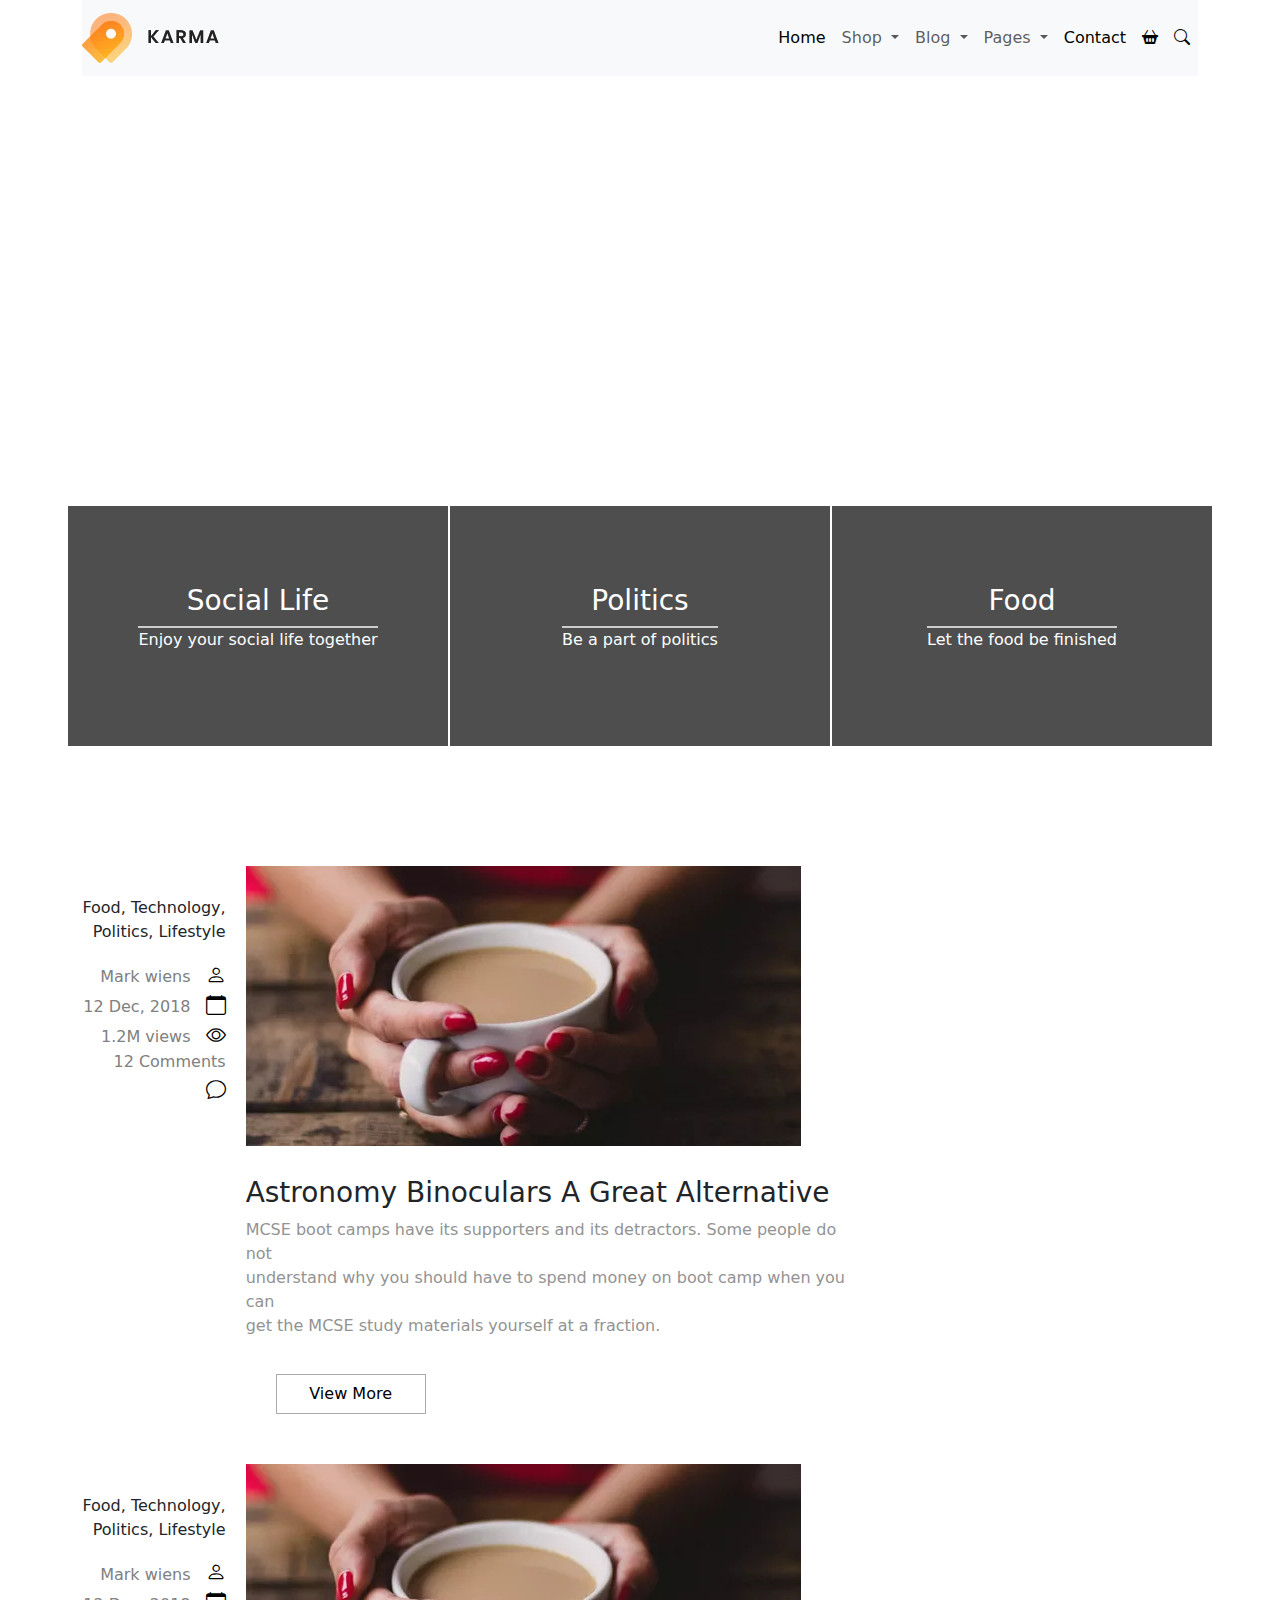
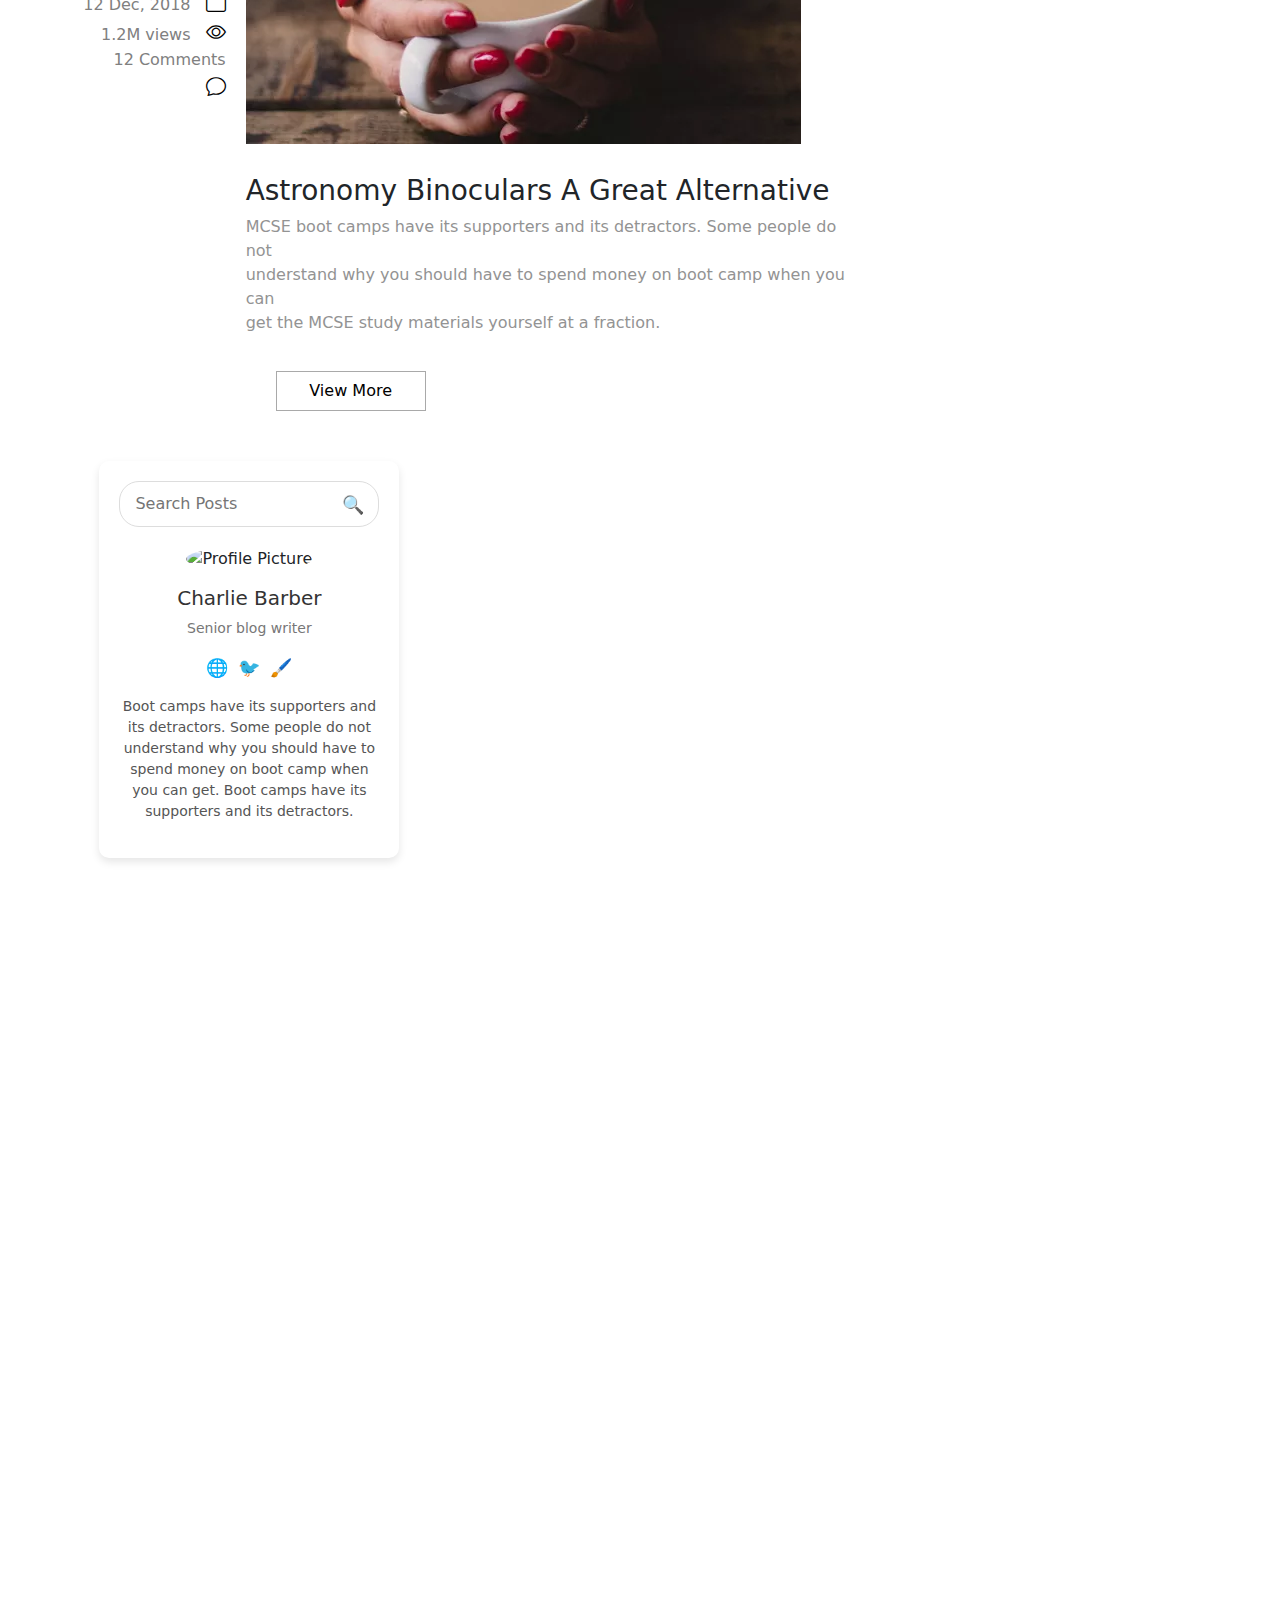
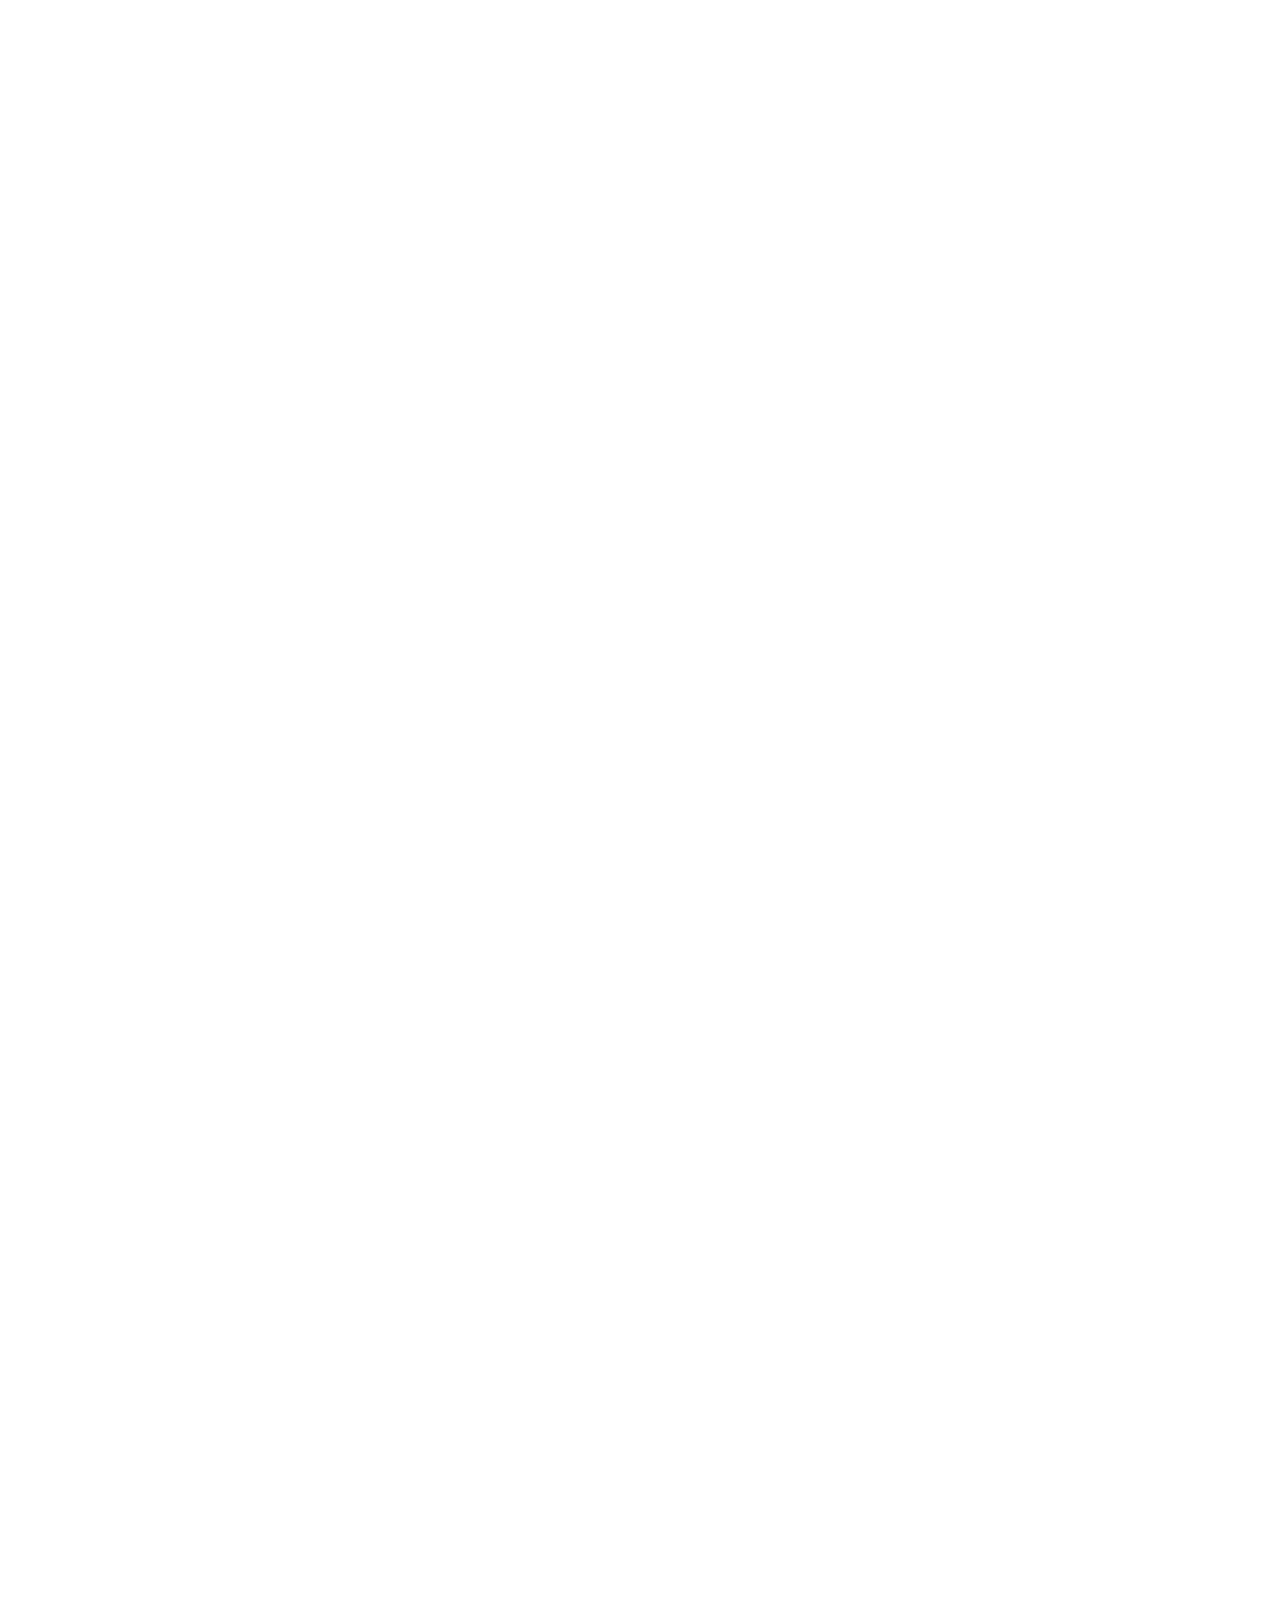
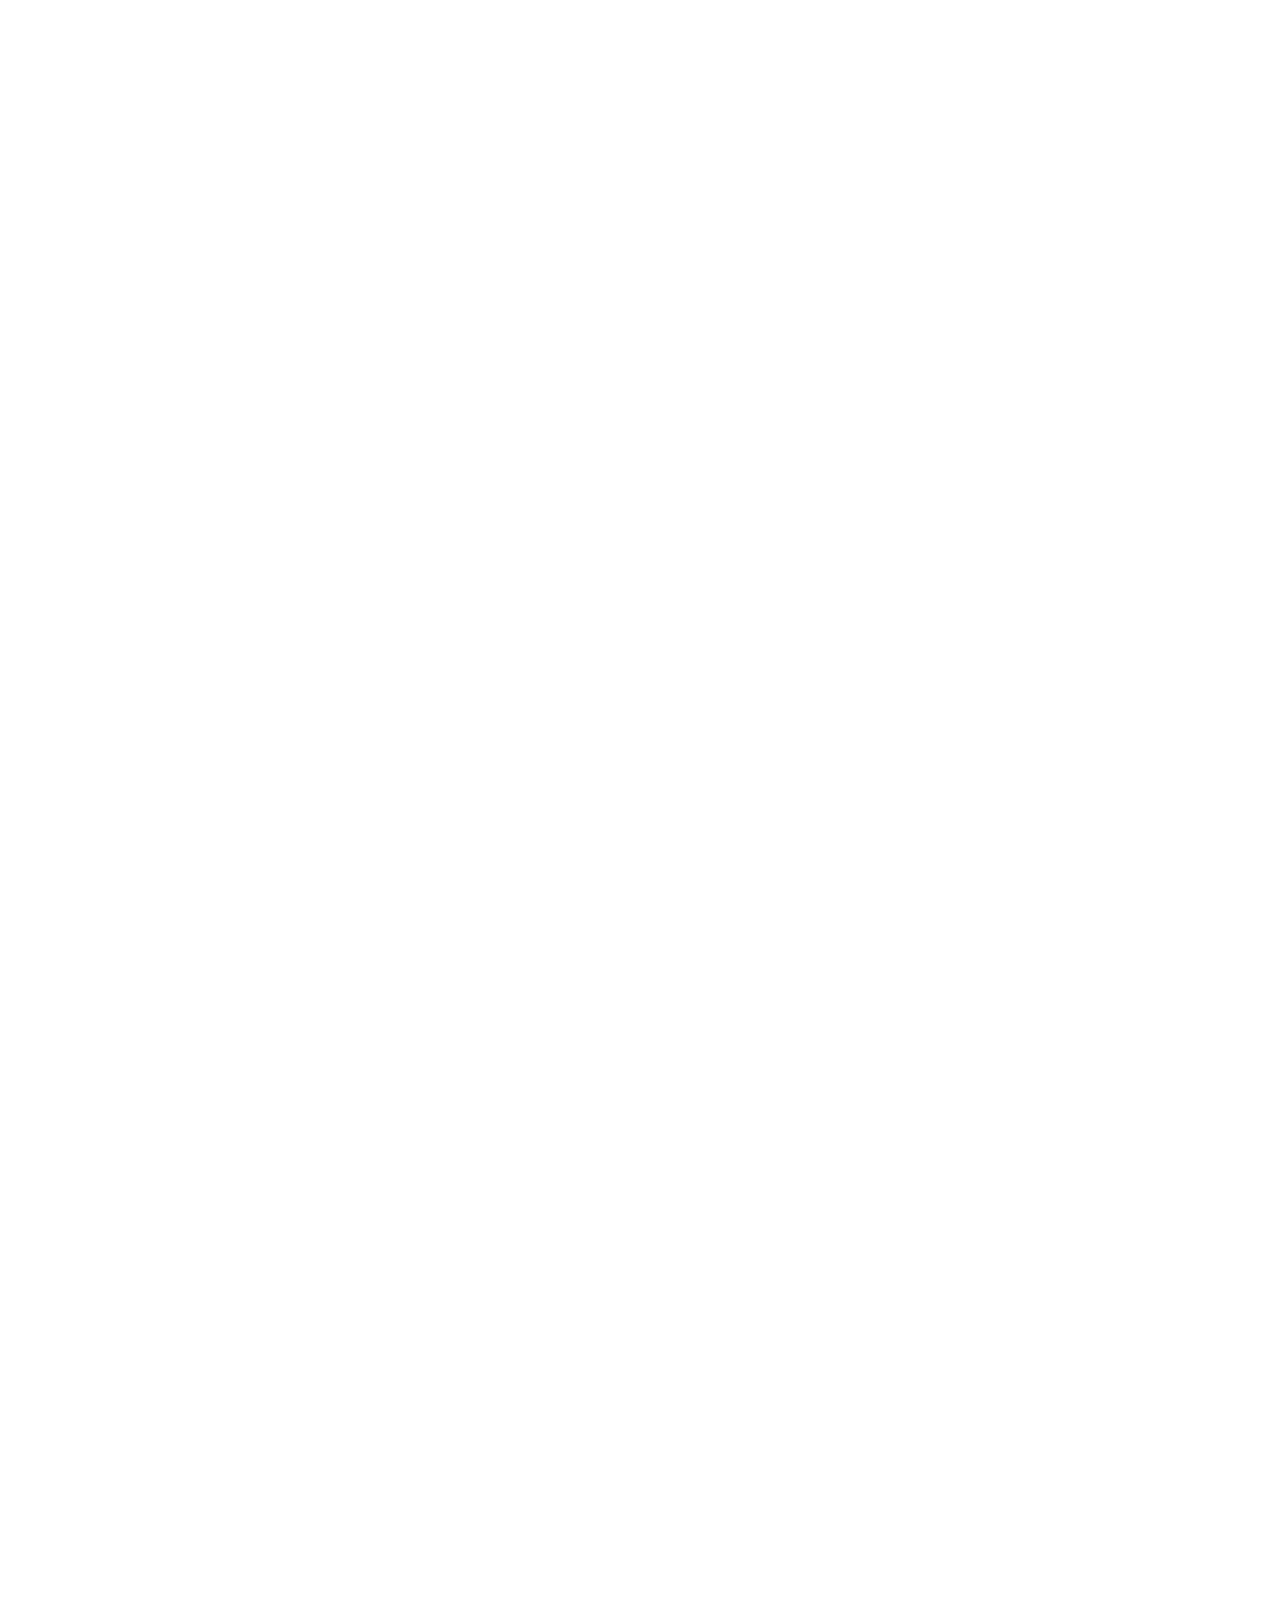
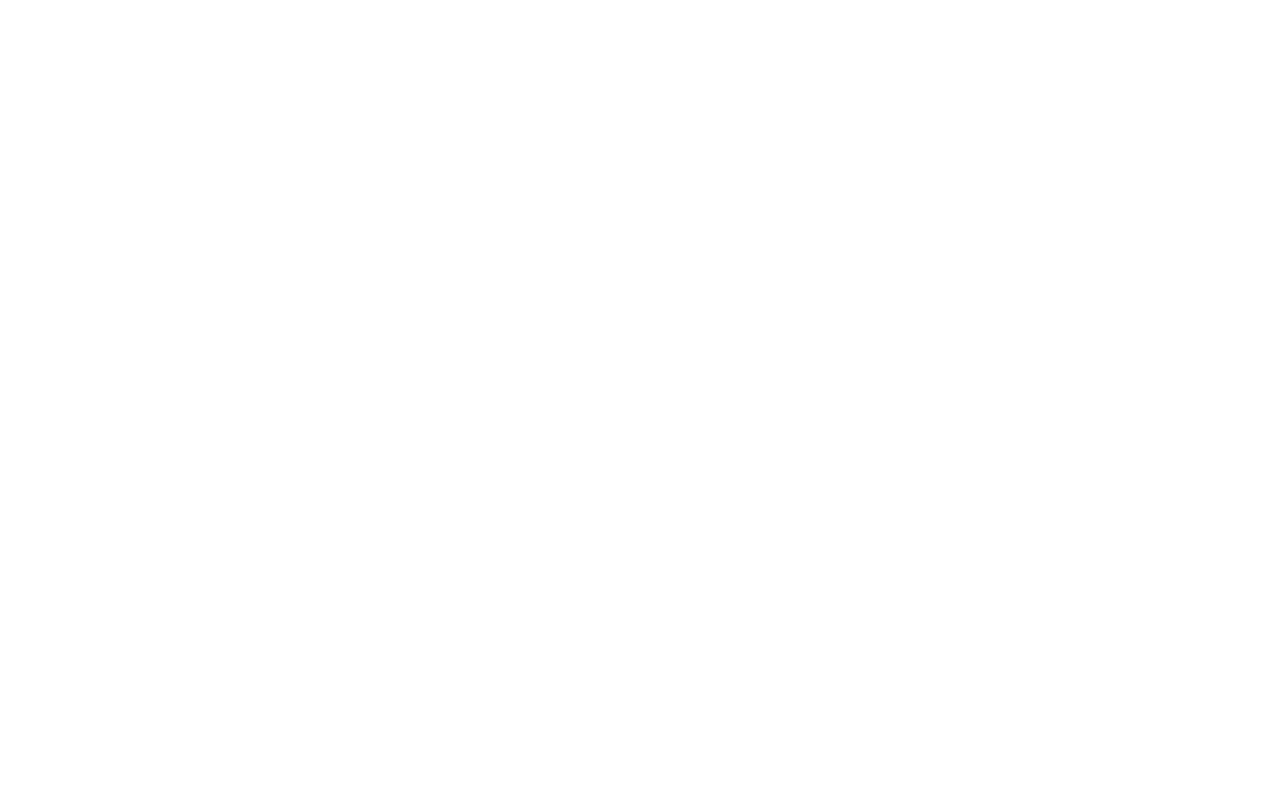
==== blog.html @ ff49e110 "BlogP1" ====
<!DOCTYPE html>
<html lang="en">
  <head>
    <meta charset="UTF-8" />
    <meta name="viewport" content="width=device-width, initial-scale=1.0" />
    <title>Document</title>
    <link rel="stylesheet" href="./assets/css/main.css" />
    <link
      href="https://cdn.jsdelivr.net/npm/bootstrap@5.3.3/dist/css/bootstrap.min.css"
      rel="stylesheet"
      integrity="sha384-QWTKZyjpPEjISv5WaRU9OFeRpok6YctnYmDr5pNlyT2bRjXh0JMhjY6hW+ALEwIH"
      crossorigin="anonymous"
    />
    <link
      rel="stylesheet"
      href="https://cdn.jsdelivr.net/npm/bootstrap-icons@1.11.3/font/bootstrap-icons.min.css"
    />
    <link rel="stylesheet" href="./assets/css/main.css" />
  </head>
  <body>
    <header>
      <div class="container">
        <div class="header">
          <nav class="navbar navbar-expand-lg bg-body-tertiary">
            <a class="navbar-brand" href="#"
              ><img src="./assets/images/logo.png.webp" alt=""
            /></a>
            <button
              class="navbar-toggler"
              type="button"
              data-bs-toggle="collapse"
              data-bs-target="#navbarNav"
              aria-controls="navbarNav"
              aria-expanded="false"
              aria-label="Toggle navigation"
            >
              <span class="navbar-toggler-icon"></span>
            </button>
            <div
              class="collapse navbar-collapse d-flex justify-content-end"
              id="navbarNav"
            >
              <div class="collapse navbar-collapse" id="navbarNavDropdown">
                <ul class="navbar-nav ms-auto">
                  <li class="nav-item">
                    <a
                      class="nav-link active"
                      aria-current="page"
                      href="./index.html"
                      >Home</a
                    >
                  </li>
                  <li class="nav-item dropdown">
                    <a
                      class="nav-link dropdown-toggle"
                      href="#"
                      role="button"
                      data-bs-toggle="dropdown"
                      aria-expanded="false"
                    >
                      Shop
                    </a>
                    <ul class="dropdown-menu">
                      <li>
                        <a class="dropdown-item" href="./shopcategory.html"
                          >Shop Category</a
                        >
                      </li>
                      <li>
                        <a class="dropdown-item" href="./productdetails.html"
                          >Product Details</a
                        >
                      </li>
                      <li>
                        <a class="dropdown-item" href="#">Product Checkout</a>
                      </li>
                      <li>
                        <a class="dropdown-item" href="#">Shopping Cart</a>
                      </li>
                      <li>
                        <a class="dropdown-item" href="#">Confirmation</a>
                      </li>
                    </ul>
                  </li>
                  <li class="nav-item dropdown">
                    <a
                      class="nav-link dropdown-toggle"
                      href="#"
                      role="button"
                      data-bs-toggle="dropdown"
                      aria-expanded="false"
                    >
                      Blog
                    </a>
                    <ul class="dropdown-menu">
                      <li>
                        <a class="dropdown-item" href="./blog.html">Blog</a>
                      </li>
                      <li>
                        <a class="dropdown-item" href="#">Blog Details</a>
                      </li>
                    </ul>
                  </li>
                  <li class="nav-item dropdown">
                    <a
                      class="nav-link dropdown-toggle"
                      href="#"
                      role="button"
                      data-bs-toggle="dropdown"
                      aria-expanded="false"
                    >
                      Pages
                    </a>
                    <ul class="dropdown-menu">
                      <li><a class="dropdown-item" href="#">Login</a></li>
                      <li><a class="dropdown-item" href="#">Tracking</a></li>
                      <li><a class="dropdown-item" href="#">Elements</a></li>
                    </ul>
                  </li>
                  <li class="nav-item">
                    <a class="nav-link active" aria-current="page" href="#"
                      >Contact</a
                    >
                  </li>
                  <li class="nav-item">
                    <a class="nav-link active" aria-current="page" href="#"
                      ><i class="bi bi-basket2-fill"></i
                    ></a>
                  </li>
                  <li class="nav-item">
                    <a class="nav-link active" aria-current="page" href="#"
                      ><i class="bi bi-search"></i
                    ></a>
                  </li>
                </ul>
              </div>
            </div>
          </nav>
        </div>

        <section>
          <div class="shop-cat-header">
            <div class="shop-cat-content">
              <h1>Shop Category page</h1>
              <p>
                Home <i class="bi bi-arrow-right"></i> Shop
                <i class="bi bi-arrow-right"></i> Fashion Category
              </p>
            </div>
          </div>
        </section>
      </div>
    </header>

    <section>
      <div class="container">
        <div class="blog">
          <div class="main-div">
            <div class="inner-div">
              <div class="inner-div-text">
                <h3>Social Life</h3>
                <div class="seperater"></div>
                <p>Enjoy your social life together</p>
              </div>
            </div>
          </div>

          <div class="main-div">
            <div class="inner-div">
              <div class="inner-div-text">
                <h3>Politics</h3>
                <div class="seperater"></div>
                <p>Be a part of politics</p>
              </div>
            </div>
          </div>

          <div class="main-div">
            <div class="inner-div">
              <div class="inner-div-text">
                <h3>Food</h3>
                <div class="seperater"></div>
                <p>Let the food be finished</p>
              </div>
            </div>
          </div>
        </div>
      </div>
    </section>

    <section>
      <div class="container">
        <div class="blogs-container">
          <div class="blog-left-side">
            <div class="views">
              <p>Food, Technology,<br />Politics, Lifestyle</p>
              <div class="views-text">
                <span>Mark wiens</span>
                <a href=""><i class="bi bi-person"></i></a>
              </div>
              <div class="views-text">
                <span>12 Dec, 2018</span>
                <a href=""><i class="bi bi-calendar"></i></a>
              </div>
              <div class="views-text">
                <span>1.2M views</span>
                <a href=""><i class="bi bi-eye"></i></a>
              </div>
              <div class="views-text">
                <span>12 Comments</span>
                <a href=""><i class="bi bi-chat"></i></a>
              </div>
            </div>
            <div class="blog-photo-side">
              <div class="blog-photo">
                <img src="./assets/images/m-blog-1.jpg.webp" alt="" />
              </div>
              <div class="blog-photo-text">
                <h3>Astronomy Binoculars A Great Alternative</h3>
                <p>
                  MCSE boot camps have its supporters and its detractors. Some
                  people do not <br />understand why you should have to spend
                  money on boot camp when you can <br />get the MCSE study
                  materials yourself at a fraction.
                </p>
                <button class="blog-button">View More</button>
              </div>
            </div>
          </div>
          <div class="blog-left-side">
            <div class="views">
              <p>Food, Technology,<br />Politics, Lifestyle</p>
              <div class="views-text">
                <span>Mark wiens</span>
                <a href=""><i class="bi bi-person"></i></a>
              </div>
              <div class="views-text">
                <span>12 Dec, 2018</span>
                <a href=""><i class="bi bi-calendar"></i></a>
              </div>
              <div class="views-text">
                <span>1.2M views</span>
                <a href=""><i class="bi bi-eye"></i></a>
              </div>
              <div class="views-text">
                <span>12 Comments</span>
                <a href=""><i class="bi bi-chat"></i></a>
              </div>
            </div>
            <div class="blog-photo-side">
              <div class="blog-photo">
                <img src="./assets/images/m-blog-1.jpg.webp" alt="" />
              </div>
              <div class="blog-photo-text">
                <h3>Astronomy Binoculars A Great Alternative</h3>
                <p>
                  MCSE boot camps have its supporters and its detractors. Some
                  people do not <br />understand why you should have to spend
                  money on boot camp when you can <br />get the MCSE study
                  materials yourself at a fraction.
                </p>
                <button class="blog-button">View More</button>
              </div>
            </div>
          </div>
        </div>

        <div class="blog-right-side">
          <div class="profile-card">
            <div class="search-bar">
              <label>
                <input type="text" placeholder="Search Posts" />
                <span class="search-icon">🔍</span>
              </label>
            </div>
            <div class="profile-image">
              <img
                src="https://via.placeholder.com/100"
                alt="Profile Picture"
              />
            </div>
            <h2>Charlie Barber</h2>
            <p class="role">Senior blog writer</p>
            <div class="social-icons">
              <a href="#">🌐</a>
              <a href="#">🐦</a>
              <a href="#">🖌️</a>
            </div>
            <p class="description">
              Boot camps have its supporters and its detractors. Some people do
              not understand why you should have to spend money on boot camp
              when you can get. Boot camps have its supporters and its
              detractors.
            </p>
          </div>
        </div>
      </div>
    </section>
  </body>
  <script
    src="https://cdn.jsdelivr.net/npm/bootstrap@5.3.3/dist/js/bootstrap.bundle.min.js"
    integrity="sha384-YvpcrYf0tY3lHB60NNkmXc5s9fDVZLESaAA55NDzOxhy9GkcIdslK1eN7N6jIeHz"
    crossorigin="anonymous"
  ></script>
</html>
---- assets/css/main.css ----
* {
  margin: 0;
  padding: 0;
  box-sizing: border-box;
}

header {
  margin: 0 auto;
  background-image: url(https://preview.colorlib.com/theme/karma/img/banner/banner-bg.jpg);
  background-repeat: no-repeat;
}

.header {
  position: relative;
}

.footer-section {
  background-color: #232323;
  color: #fff;
  padding: 60px 0;
  height: 500px;
}

.footer-section .container {
  width: 100%;
  margin: 0 auto;
}

.footer-content {
  display: flex;
  justify-content: space-between;
  margin-bottom: 40px;
}

.footer-column {
  width: 25%;
  padding: 0 20px 0;
}

.footer-column h3 {
  font-size: 30px;
  margin-bottom: 20px;
}

.footer-column p {
  font-size: 16px;
  color: #999;
  line-height: 1.6;
}

.newsletter form {
  display: flex;
}

.newsletter input {
  padding: 10px;
  font-size: 14px;
  border: none;
  width: 600px;
}

.newsletter button {
  padding: 10px 15px;
  background: -webkit-linear-gradient(90deg, #ffba00 0%, #ff6c00 100%);
  border: none;
  color: #fff;
  cursor: pointer;
}

.instagram-feed .instagram-images {
  display: flex;
  flex-wrap: wrap;
  gap: 10px;
}

.instagram-feed img {
  width: 60px;
  height: 60px;
  border-radius: 5px;
}

.social-icons {
  display: flex;
  gap: 15px;
}

.social-icons a {
  font-size: 18px;
  color: #fff;
}

.footer-bottom {
  text-align: center;
  padding: 20px 0;
  font-size: 14px;
  color: #999;
}

.footer-bottom a {
  color: #ff6c00;
  text-decoration: none;
}

.footer-bottom i {
  color: #ff6c00;
}

.d-flex {
  display: flex;
}

.align-items-stretch {
  align-items: stretch;
}

.col-5, .col-7 {
  height: 100vh;
}

.content, .shoes {
  height: 100%;
}

.shoes {
  margin-top: 150px;
}

.content h1 {
  font-size: 60px;
  margin-top: 150px;
  margin-bottom: 50px;
}

.content p {
  margin-bottom: 30px;
}

.button {
  display: flex;
  align-items: center;
  justify-content: center;
  background: rgb(255, 255, 255);
  background: -webkit-linear-gradient(90deg, #ffba00 0%, #ff6c00 100%);
  border-radius: 30px;
  width: 40px;
  height: 40px;
  margin-right: 10px;
}

.bi-plus::before {
  font-size: 30px;
  color: rgb(255, 255, 255);
}

.caards {
  display: flex;
  box-shadow: 0 4px 8px rgb(199, 199, 199);
}

.caard {
  border-right: 1px solid rgb(214, 214, 214);
  text-align: center;
  width: 100%;
  margin: 30px;
  padding-right: 30px;
}
.caard:nth-child(4) {
  border: none;
}

.img-delivery {
  font-size: 30px;
}

.grid-container {
  margin-top: 100px;
  display: grid;
  grid-template-columns: repeat(4, 1fr);
  grid-template-rows: repeat(2, 1fr);
  gap: 20px;
  width: 1200px;
  margin: 100px auto;
}

.grid-item {
  background-color: #f4f4f4;
  border: 1px solid #ccc;
  border-radius: 8px;
  text-align: center;
}

.grid-item img {
  width: 100%;
  height: 100%;
  -o-object-fit: cover;
     object-fit: cover;
}

.grid-item:first-child {
  grid-column: span 2;
}

.grid-item:nth-child(3) {
  grid-row: span 2;
  width: 350px;
}

.grid-item:nth-child(5) {
  grid-column: span 2;
}

.products-header {
  margin: 0 auto;
  text-align: center;
  padding-bottom: 50px;
}

.products {
  margin: 0 auto;
}

.products-header h1::before {
  content: url(https://preview.colorlib.com/theme/karma/img/product/prev.png);
  margin-right: 70px;
  opacity: 0.5;
  transition: opacity 0.2s;
}

.products-header h1::after {
  content: url(https://preview.colorlib.com/theme/karma/img/product/next.png);
  margin-left: 70px;
  opacity: 0.5;
  transition: opacity 0.2s;
}

.products-header h1:hover::before {
  opacity: 1;
}

.products-header h1:hover::after {
  opacity: 1;
}

.products-cards {
  display: flex;
  flex-wrap: wrap;
  justify-content: space-between;
}

.products-card {
  flex: 0 1 calc(25% - 1px);
  box-sizing: border-box;
  margin-bottom: 20px;
}

.cards-image {
  margin-bottom: 20px;
}

.cards-image h6 {
  margin-bottom: 10px;
}

.cards-text {
  padding-right: 15px;
}

.cards-text-soft {
  opacity: 0.5;
  text-decoration: line-through;
}

.products-card-icon {
  width: 30px;
  height: 30px;
  background-color: #828bb2;
  border-radius: 15px;
  text-align: center;
  color: white;
  display: flex;
  justify-content: center;
  align-items: center;
  margin: 20px 8px 0 0;
}

.products-icon {
  display: flex;
}

.sell-left-side {
  background-image: url(https://preview.colorlib.com/theme/karma/img/exclusive.jpg.webp);
  width: 50%;
  height: 850px;
  background-repeat: no-repeat;
}

.cards-sell {
  display: flex;
  background-color: white;
  border: 1px solid white;
  border-radius: 5px;
  width: 60%;
  margin: 0 auto;
}

.card-sell {
  border-right: 1px solid rgb(214, 214, 214);
  text-align: center;
  width: 100%;
  margin: 10px;
  padding: 10px 10px;
}
.card-sell:nth-child(4) {
  border: none;
}

.shop-now {
  display: flex;
  justify-content: center;
  align-items: center;
  text-align: center;
  flex-direction: column;
  padding-top: 300px;
}

.shop-now h2 {
  color: white;
}

.color {
  color: black;
}

.shop-now-color {
  color: white;
}

.btn {
  border: none;
  display: flex;
  justify-content: center;
  align-items: center;
  text-align: center;
  margin-top: 40px;
}

.shop-button {
  width: 150px;
  height: 50px;
  border-radius: 30px;
  border: none;
  color: white;
  background: -webkit-linear-gradient(90deg, #ffba00 0%, #ff6c00 100%);
}

.sell {
  display: flex;
}

.sell-right-side {
  width: 50%;
  display: flex;
  justify-content: center;
  text-align: center;
  margin: 150px auto;
  margin-top: 150px;
}

.shops-card-image {
  width: 370px;
  height: 350px;
  margin-bottom: 50px;
}

.shops-text {
  padding-right: 15px;
}

.shops-text-soft {
  opacity: 0.5;
  text-decoration: line-through;
}

.shops-card-icon {
  width: 30px;
  height: 30px;
  background: -webkit-linear-gradient(90deg, #ffba00 0%, #ff6c00 100%);
  border-radius: 15px;
  text-align: center;
  color: white;
  display: flex;
  justify-content: center;
  align-items: center;
  margin: 0 auto;
}

.shop-element {
  display: flex;
}

.shops-icon {
  display: flex;
}

.shop-element {
  justify-content: center;
  align-items: center;
  margin-top: 30px;
}

.shops-card-icon {
  margin-right: 20px;
}

.sell {
  margin-top: 100px;
}

.sell-right-side::before {
  content: url(https://preview.colorlib.com/theme/karma/img/product/prev.png);
  margin-right: 70px;
  opacity: 0.5;
  transition: opacity 0.2s;
  align-items: center;
  display: flex;
}

.sell-right-side::after {
  content: url(https://preview.colorlib.com/theme/karma/img/product/next.png);
  margin-left: 70px;
  opacity: 0.5;
  transition: opacity 0.1s;
  bottom: 100px;
  align-items: center;
  display: flex;
}

.sell-right-side:hover::before {
  opacity: 1;
}

.sell-right-side:hover::after {
  opacity: 1;
}

.brand-image {
  display: flex;
  justify-content: center;
  margin-top: 100px;
  justify-content: space-evenly;
}

.brands {
  padding: 0 15px;
  width: -moz-fit-content;
  width: fit-content;
  display: flex;
}

.brand-image::before {
  opacity: 0.5;
  transition: opacity 0.2s;
}

.brand-image::after {
  opacity: 0.5;
  transition: opacity 0.1s;
}

.brand-image:hover::before {
  opacity: 1;
}

.brand-image:hover::after {
  opacity: 1;
}

.deals-header {
  padding: 50px 0;
  text-align: center;
}

.deals-header p {
  color: #a3a3a3;
}

.weekly-deals {
  padding: 50px 0;
  background-color: #ffffff;
}

.container-deals {
  display: flex;
  justify-content: space-between;
  align-items: flex-start;
  max-width: 1200px;
  margin: 0 auto;
}

.deals-section {
  display: flex;
  justify-content: space-between;
  width: 100%;
}

.product-grid {
  display: grid;
  grid-template-columns: repeat(3, 1fr);
  width: 70%;
}

.item {
  display: flex;
  align-items: center;
  padding: 10px;
}

.item img {
  width: 70px;
  height: 70px;
  margin-right: 15px;
}

.item-details {
  text-align: left;
}

.item-name {
  font-size: 16px;
  font-weight: bold;
  margin-bottom: 5px;
  color: #333;
}

.item-price {
  font-size: 14px;
  color: #000000;
}

.item-original-price {
  text-decoration: line-through;
  color: #b1b1b1;
  margin-left: 10px;
  font-size: 14px;
}

.sale-banner {
  width: 30%;
  display: flex;
  justify-content: center;
}

.sale-banner img {
  width: 310px;
  height: 350px;
  -o-object-fit: cover;
     object-fit: cover;
}

body {
  height: 800vh;
}

.container-blog {
  display: flex;
}

.blog {
  display: flex;
  margin: 100px auto;
  gap: 30px;
}

.main-div {
  width: 490px;
  height: 280px;
  background-size: cover;
  position: relative;
}

.main-div:nth-child(1) {
  background-image: url(https://preview.colorlib.com/theme/karma/img/blog/cat-post/cat-post-3.jpg.webp);
}

.main-div:nth-child(2) {
  background-image: url(https://preview.colorlib.com/theme/karma/img/blog/cat-post/cat-post-2.jpg.webp);
}

.main-div:nth-child(3) {
  background-image: url(https://preview.colorlib.com/theme/karma/img/blog/cat-post/cat-post-1.jpg.webp);
}

.inner-div {
  width: 380px;
  height: 240px;
  background: rgba(34, 34, 34, 0.8);
  position: absolute;
  top: 50%;
  left: 50%;
  transform: translate(-50%, -50%);
  display: flex;
  align-items: center;
  justify-content: center;
  text-align: center;
  padding: 10px;
  transition: all 0.3s linear;
}

.inner-div:hover {
  background: rgba(255, 186, 0, 0.8);
}

.inner-div-text {
  color: white;
}

.blogs-container {
  width: 70%;
  display: flex;
  justify-content: space-between;
  flex-direction: column;
}

.blog-left-side {
  width: 100%;
  display: flex;
}

.views {
  width: auto;
  margin: 30px 20px 0 0;
  text-align: end;
}

.views-text {
  color: rgb(128, 128, 128);
  gap: 10px;
}

.views-text a {
  color: black;
  font-size: 20px;
  gap: 10px;
  padding: 0 0 0 10px;
}

.blog-photo-side {
  width: auto;
}

.blog-photo {
  margin: 0 30px 30px 0;
}

.blog-photo-text p {
  color: rgb(147, 147, 147);
}

.blog-button {
  margin: 20px 0 50px 30px;
  width: 150px;
  height: 40px;
  border: 1px solid rgb(169, 169, 169);
  background-color: white;
}

.blog-right-side {
  width: 30%;
  display: flex;
  align-items: center;
  justify-content: center;
}

.profile-card {
  width: 300px;
  background-color: #ffffff;
  padding: 20px;
  border-radius: 10px;
  text-align: center;
  box-shadow: 0 4px 8px rgba(0, 0, 0, 0.1);
}

.search-bar {
  position: relative;
  margin-bottom: 20px;
}

.search-bar label {
  display: flex;
  align-items: center;
}

.search-bar input {
  width: 100%;
  padding: 10px 40px 10px 15px;
  border-radius: 20px;
  border: 1px solid #ddd;
  font-size: 16px;
}

.search-bar .search-icon {
  position: absolute;
  right: 15px;
  font-size: 18px;
  color: #ffc107;
}

.profile-image img {
  width: 100px;
  height: 100px;
  border-radius: 50%;
  -o-object-fit: cover;
     object-fit: cover;
  margin-bottom: 15px;
}

h2 {
  font-size: 20px;
  color: #333;
}

.role {
  font-size: 14px;
  color: #777;
  margin-bottom: 15px;
}

.social-icons {
  display: flex;
  justify-content: center;
  gap: 10px;
  margin-bottom: 15px;
}

.social-icons a {
  font-size: 18px;
  color: #333;
  text-decoration: none;
}

.description {
  font-size: 14px;
  color: #555;
  line-height: 1.5;
}

.shop-cat-content h1 {
  font-size: 40px;
  margin-top: 100px;
  color: rgb(255, 255, 255);
}

.shop-cat-content p {
  margin-bottom: 30px;
  color: rgb(255, 255, 255);
}

.shop-cat-header {
  padding: 0 100px 100px;
  display: flex;
  justify-content: flex-end;
  align-items: center;
}

.shop-category {
  display: flex;
  gap: 20px;
}

.sidebar {
  width: 350px;
  background-color: #fff;
  padding: 20px;
}

.sidebar h3 {
  font-size: 18px;
  background-color: #828bb3;
  width: 300px;
  height: 60px;
  display: flex;
  justify-content: center;
  text-align: center;
  align-items: center;
  color: white;
  margin-top: 80px;
}

.sidebar ul {
  list-style-type: none;
  padding: 0 30px;
}

.filter-first-list {
  margin: 20px 0;
  font-size: 16px;
  border-bottom: 1px solid rgb(201, 188, 188);
  padding-bottom: 20px;
}

.sidebar li span {
  color: #999;
}

/* Main Content */
.main-content {
  flex-grow: 1;
}

.sorting {
  display: flex;
  margin: 100px 0 20px 0;
  padding: 0 10px;
  gap: 20px;
  justify-content: space-between;
  height: 60px;
  width: 900px;
  background-color: #828bb3;
  justify-content: space;
  align-items: center;
  text-align: center;
}

.sort {
  width: 200px;
  height: 50px;
  padding: 0 20px;
}

.show-select {
  width: 150px;
  height: 50px;
  padding: 0 20px;
}

.products-cat {
  display: flex;
  flex-wrap: wrap;
  gap: 55px;
}

.cat {
  flex: 0 1 calc(25% - 1px);
  box-sizing: border-box;
  margin-bottom: 20px;
}

.cards-image {
  margin-bottom: 20px;
}

.cards-image h6 {
  margin-bottom: 10px;
}

.cards-text {
  padding-right: 15px;
}

.cards-text-soft {
  opacity: 0.5;
  text-decoration: line-through;
}

.products-card-icon {
  width: 30px;
  height: 30px;
  background-color: #828bb3;
  border-radius: 15px;
  text-align: center;
  color: white;
  display: flex;
  justify-content: center;
  align-items: center;
  margin: 20px 8px 0 0;
}

.products-icon {
  display: flex;
}

.pagination {
  display: flex;
  justify-content: center;
}

.pagination a {
  text-decoration: none;
  color: #000;
  padding: 5px 10px;
  background-color: white;
}

.activee {
  background: -webkit-linear-gradient(90deg, #ffba00 0%, #ff6c00 100%);
  color: white !important;
}

.pagination a:hover {
  background-color: #d4d4f0;
}

.sorting-second {
  display: flex;
  padding: 0 10px;
  gap: 20px;
  justify-content: space-between;
  height: 60px;
  width: 900px;
  background-color: #828bb3;
  justify-content: space;
  align-items: center;
  text-align: center;
}

.filter-list {
  font-size: 16px;
  padding-bottom: 10px;
}

.radio {
  margin-right: 10px;
}

.filter-header {
  margin: 30px 0 30px 20px;
}

.seperater {
  border: 1px solid rgb(205, 205, 205);
}

.second-filter-text {
  color: #999;
}

.price-area {
  padding: 30px 30px 0;
}

.product-detail {
  display: flex;
  justify-content: center;
  padding: 50px;
}

.container-detail {
  display: flex;
  max-width: 1200px;
  width: 100%;
}

.product-image {
  width: 540px;
  height: 580px;
  margin-right: 50px;
}

.product-image img {
  width: 100%;
  height: 100%;
  -o-object-fit: cover;
     object-fit: cover;
}

.product-info {
  display: flex;
  flex-direction: column;
  max-width: 500px;
  margin: 40px 0 10px 0;
}

.product-info h1 {
  font-size: 28px;
  font-weight: bold;
  color: #333;
}

.product-info .price {
  font-size: 24px;
  color: #ff9900;
  margin: 10px 0;
}

.product-info .details {
  margin-bottom: 15px;
}

.product-info .details p {
  margin: 10px 10px 10px 0;
  font-size: 16px;
  color: #666;
}

.details-first {
  color: #e68a00;
}

.product-info .description {
  font-size: 14px;
  color: #777;
  line-height: 1.6;
  margin: 20px 0 60px 0;
}

.quantity-section {
  display: flex;
  align-items: center;
  margin-bottom: 20px;
}

.quantity-section label {
  font-size: 16px;
  margin-right: 10px;
}

.quantity-section input[type=number] {
  width: 100px;
  padding: 5px;
  font-size: 16px;
  border: 1px solid #ddd;
  border-radius: 4px;
}

.action-buttons {
  display: flex;
  align-items: center;
}

.add-to-cart {
  background-color: #ff9900;
  color: white;
  padding: 12px 25px;
  border: none;
  border-radius: 5px;
  font-size: 16px;
  cursor: pointer;
}

.add-to-cart:hover {
  background-color: #e68a00;
}

.icons {
  margin-left: 20px;
  display: flex;
  gap: 15px;
}

.icons .icon {
  font-size: 20px;
  cursor: pointer;
  color: #666;
  display: flex;
  align-items: center;
  justify-content: center;
  width: 40px;
  height: 40px;
  border-radius: 20px;
  background-color: #828bb2;
}

.icons .icon :hover {
  color: #ff9900;
}

.container-description {
  max-width: 1200px;
  display: flex;
  align-items: center;
  justify-content: center;
  margin: 0 auto;
  border: 1px solid rgb(137, 137, 137);
}

.details-button {
  width: 1198px;
  height: 60px;
  background-color: #666;
  display: flex;
  justify-content: center;
  align-items: center;
  gap: 20px;
  background-color: #e8f0f2;
}

.description-button {
  width: 110px;
  height: 40px;
  background-color: white;
  border: none;
}

.details-text {
  padding: 20px;
  color: #777;
}/*# sourceMappingURL=main.css.map */
---- assets/css/main.css ----
* {
  margin: 0;
  padding: 0;
  box-sizing: border-box;
}

header {
  margin: 0 auto;
  background-image: url(https://preview.colorlib.com/theme/karma/img/banner/banner-bg.jpg);
  background-repeat: no-repeat;
}

.header {
  position: relative;
}

.footer-section {
  background-color: #232323;
  color: #fff;
  padding: 60px 0;
  height: 500px;
}

.footer-section .container {
  width: 100%;
  margin: 0 auto;
}

.footer-content {
  display: flex;
  justify-content: space-between;
  margin-bottom: 40px;
}

.footer-column {
  width: 25%;
  padding: 0 20px 0;
}

.footer-column h3 {
  font-size: 30px;
  margin-bottom: 20px;
}

.footer-column p {
  font-size: 16px;
  color: #999;
  line-height: 1.6;
}

.newsletter form {
  display: flex;
}

.newsletter input {
  padding: 10px;
  font-size: 14px;
  border: none;
  width: 600px;
}

.newsletter button {
  padding: 10px 15px;
  background: -webkit-linear-gradient(90deg, #ffba00 0%, #ff6c00 100%);
  border: none;
  color: #fff;
  cursor: pointer;
}

.instagram-feed .instagram-images {
  display: flex;
  flex-wrap: wrap;
  gap: 10px;
}

.instagram-feed img {
  width: 60px;
  height: 60px;
  border-radius: 5px;
}

.social-icons {
  display: flex;
  gap: 15px;
}

.social-icons a {
  font-size: 18px;
  color: #fff;
}

.footer-bottom {
  text-align: center;
  padding: 20px 0;
  font-size: 14px;
  color: #999;
}

.footer-bottom a {
  color: #ff6c00;
  text-decoration: none;
}

.footer-bottom i {
  color: #ff6c00;
}

.d-flex {
  display: flex;
}

.align-items-stretch {
  align-items: stretch;
}

.col-5, .col-7 {
  height: 100vh;
}

.content, .shoes {
  height: 100%;
}

.shoes {
  margin-top: 150px;
}

.content h1 {
  font-size: 60px;
  margin-top: 150px;
  margin-bottom: 50px;
}

.content p {
  margin-bottom: 30px;
}

.button {
  display: flex;
  align-items: center;
  justify-content: center;
  background: rgb(255, 255, 255);
  background: -webkit-linear-gradient(90deg, #ffba00 0%, #ff6c00 100%);
  border-radius: 30px;
  width: 40px;
  height: 40px;
  margin-right: 10px;
}

.bi-plus::before {
  font-size: 30px;
  color: rgb(255, 255, 255);
}

.caards {
  display: flex;
  box-shadow: 0 4px 8px rgb(199, 199, 199);
}

.caard {
  border-right: 1px solid rgb(214, 214, 214);
  text-align: center;
  width: 100%;
  margin: 30px;
  padding-right: 30px;
}
.caard:nth-child(4) {
  border: none;
}

.img-delivery {
  font-size: 30px;
}

.grid-container {
  margin-top: 100px;
  display: grid;
  grid-template-columns: repeat(4, 1fr);
  grid-template-rows: repeat(2, 1fr);
  gap: 20px;
  width: 1200px;
  margin: 100px auto;
}

.grid-item {
  background-color: #f4f4f4;
  border: 1px solid #ccc;
  border-radius: 8px;
  text-align: center;
}

.grid-item img {
  width: 100%;
  height: 100%;
  -o-object-fit: cover;
     object-fit: cover;
}

.grid-item:first-child {
  grid-column: span 2;
}

.grid-item:nth-child(3) {
  grid-row: span 2;
  width: 350px;
}

.grid-item:nth-child(5) {
  grid-column: span 2;
}

.products-header {
  margin: 0 auto;
  text-align: center;
  padding-bottom: 50px;
}

.products {
  margin: 0 auto;
}

.products-header h1::before {
  content: url(https://preview.colorlib.com/theme/karma/img/product/prev.png);
  margin-right: 70px;
  opacity: 0.5;
  transition: opacity 0.2s;
}

.products-header h1::after {
  content: url(https://preview.colorlib.com/theme/karma/img/product/next.png);
  margin-left: 70px;
  opacity: 0.5;
  transition: opacity 0.2s;
}

.products-header h1:hover::before {
  opacity: 1;
}

.products-header h1:hover::after {
  opacity: 1;
}

.products-cards {
  display: flex;
  flex-wrap: wrap;
  justify-content: space-between;
}

.products-card {
  flex: 0 1 calc(25% - 1px);
  box-sizing: border-box;
  margin-bottom: 20px;
}

.cards-image {
  margin-bottom: 20px;
}

.cards-image h6 {
  margin-bottom: 10px;
}

.cards-text {
  padding-right: 15px;
}

.cards-text-soft {
  opacity: 0.5;
  text-decoration: line-through;
}

.products-card-icon {
  width: 30px;
  height: 30px;
  background-color: #828bb2;
  border-radius: 15px;
  text-align: center;
  color: white;
  display: flex;
  justify-content: center;
  align-items: center;
  margin: 20px 8px 0 0;
}

.products-icon {
  display: flex;
}

.sell-left-side {
  background-image: url(https://preview.colorlib.com/theme/karma/img/exclusive.jpg.webp);
  width: 50%;
  height: 850px;
  background-repeat: no-repeat;
}

.cards-sell {
  display: flex;
  background-color: white;
  border: 1px solid white;
  border-radius: 5px;
  width: 60%;
  margin: 0 auto;
}

.card-sell {
  border-right: 1px solid rgb(214, 214, 214);
  text-align: center;
  width: 100%;
  margin: 10px;
  padding: 10px 10px;
}
.card-sell:nth-child(4) {
  border: none;
}

.shop-now {
  display: flex;
  justify-content: center;
  align-items: center;
  text-align: center;
  flex-direction: column;
  padding-top: 300px;
}

.shop-now h2 {
  color: white;
}

.color {
  color: black;
}

.shop-now-color {
  color: white;
}

.btn {
  border: none;
  display: flex;
  justify-content: center;
  align-items: center;
  text-align: center;
  margin-top: 40px;
}

.shop-button {
  width: 150px;
  height: 50px;
  border-radius: 30px;
  border: none;
  color: white;
  background: -webkit-linear-gradient(90deg, #ffba00 0%, #ff6c00 100%);
}

.sell {
  display: flex;
}

.sell-right-side {
  width: 50%;
  display: flex;
  justify-content: center;
  text-align: center;
  margin: 150px auto;
  margin-top: 150px;
}

.shops-card-image {
  width: 370px;
  height: 350px;
  margin-bottom: 50px;
}

.shops-text {
  padding-right: 15px;
}

.shops-text-soft {
  opacity: 0.5;
  text-decoration: line-through;
}

.shops-card-icon {
  width: 30px;
  height: 30px;
  background: -webkit-linear-gradient(90deg, #ffba00 0%, #ff6c00 100%);
  border-radius: 15px;
  text-align: center;
  color: white;
  display: flex;
  justify-content: center;
  align-items: center;
  margin: 0 auto;
}

.shop-element {
  display: flex;
}

.shops-icon {
  display: flex;
}

.shop-element {
  justify-content: center;
  align-items: center;
  margin-top: 30px;
}

.shops-card-icon {
  margin-right: 20px;
}

.sell {
  margin-top: 100px;
}

.sell-right-side::before {
  content: url(https://preview.colorlib.com/theme/karma/img/product/prev.png);
  margin-right: 70px;
  opacity: 0.5;
  transition: opacity 0.2s;
  align-items: center;
  display: flex;
}

.sell-right-side::after {
  content: url(https://preview.colorlib.com/theme/karma/img/product/next.png);
  margin-left: 70px;
  opacity: 0.5;
  transition: opacity 0.1s;
  bottom: 100px;
  align-items: center;
  display: flex;
}

.sell-right-side:hover::before {
  opacity: 1;
}

.sell-right-side:hover::after {
  opacity: 1;
}

.brand-image {
  display: flex;
  justify-content: center;
  margin-top: 100px;
  justify-content: space-evenly;
}

.brands {
  padding: 0 15px;
  width: -moz-fit-content;
  width: fit-content;
  display: flex;
}

.brand-image::before {
  opacity: 0.5;
  transition: opacity 0.2s;
}

.brand-image::after {
  opacity: 0.5;
  transition: opacity 0.1s;
}

.brand-image:hover::before {
  opacity: 1;
}

.brand-image:hover::after {
  opacity: 1;
}

.deals-header {
  padding: 50px 0;
  text-align: center;
}

.deals-header p {
  color: #a3a3a3;
}

.weekly-deals {
  padding: 50px 0;
  background-color: #ffffff;
}

.container-deals {
  display: flex;
  justify-content: space-between;
  align-items: flex-start;
  max-width: 1200px;
  margin: 0 auto;
}

.deals-section {
  display: flex;
  justify-content: space-between;
  width: 100%;
}

.product-grid {
  display: grid;
  grid-template-columns: repeat(3, 1fr);
  width: 70%;
}

.item {
  display: flex;
  align-items: center;
  padding: 10px;
}

.item img {
  width: 70px;
  height: 70px;
  margin-right: 15px;
}

.item-details {
  text-align: left;
}

.item-name {
  font-size: 16px;
  font-weight: bold;
  margin-bottom: 5px;
  color: #333;
}

.item-price {
  font-size: 14px;
  color: #000000;
}

.item-original-price {
  text-decoration: line-through;
  color: #b1b1b1;
  margin-left: 10px;
  font-size: 14px;
}

.sale-banner {
  width: 30%;
  display: flex;
  justify-content: center;
}

.sale-banner img {
  width: 310px;
  height: 350px;
  -o-object-fit: cover;
     object-fit: cover;
}

body {
  height: 800vh;
}

.container-blog {
  display: flex;
}

.blog {
  display: flex;
  margin: 100px auto;
  gap: 30px;
}

.main-div {
  width: 490px;
  height: 280px;
  background-size: cover;
  position: relative;
}

.main-div:nth-child(1) {
  background-image: url(https://preview.colorlib.com/theme/karma/img/blog/cat-post/cat-post-3.jpg.webp);
}

.main-div:nth-child(2) {
  background-image: url(https://preview.colorlib.com/theme/karma/img/blog/cat-post/cat-post-2.jpg.webp);
}

.main-div:nth-child(3) {
  background-image: url(https://preview.colorlib.com/theme/karma/img/blog/cat-post/cat-post-1.jpg.webp);
}

.inner-div {
  width: 380px;
  height: 240px;
  background: rgba(34, 34, 34, 0.8);
  position: absolute;
  top: 50%;
  left: 50%;
  transform: translate(-50%, -50%);
  display: flex;
  align-items: center;
  justify-content: center;
  text-align: center;
  padding: 10px;
  transition: all 0.3s linear;
}

.inner-div:hover {
  background: rgba(255, 186, 0, 0.8);
}

.inner-div-text {
  color: white;
}

.blogs-container {
  width: 70%;
  display: flex;
  justify-content: space-between;
  flex-direction: column;
}

.blog-left-side {
  width: 100%;
  display: flex;
}

.views {
  width: auto;
  margin: 30px 20px 0 0;
  text-align: end;
}

.views-text {
  color: rgb(128, 128, 128);
  gap: 10px;
}

.views-text a {
  color: black;
  font-size: 20px;
  gap: 10px;
  padding: 0 0 0 10px;
}

.blog-photo-side {
  width: auto;
}

.blog-photo {
  margin: 0 30px 30px 0;
}

.blog-photo-text p {
  color: rgb(147, 147, 147);
}

.blog-button {
  margin: 20px 0 50px 30px;
  width: 150px;
  height: 40px;
  border: 1px solid rgb(169, 169, 169);
  background-color: white;
}

.blog-right-side {
  width: 30%;
  display: flex;
  align-items: center;
  justify-content: center;
}

.profile-card {
  width: 300px;
  background-color: #ffffff;
  padding: 20px;
  border-radius: 10px;
  text-align: center;
  box-shadow: 0 4px 8px rgba(0, 0, 0, 0.1);
}

.search-bar {
  position: relative;
  margin-bottom: 20px;
}

.search-bar label {
  display: flex;
  align-items: center;
}

.search-bar input {
  width: 100%;
  padding: 10px 40px 10px 15px;
  border-radius: 20px;
  border: 1px solid #ddd;
  font-size: 16px;
}

.search-bar .search-icon {
  position: absolute;
  right: 15px;
  font-size: 18px;
  color: #ffc107;
}

.profile-image img {
  width: 100px;
  height: 100px;
  border-radius: 50%;
  -o-object-fit: cover;
     object-fit: cover;
  margin-bottom: 15px;
}

h2 {
  font-size: 20px;
  color: #333;
}

.role {
  font-size: 14px;
  color: #777;
  margin-bottom: 15px;
}

.social-icons {
  display: flex;
  justify-content: center;
  gap: 10px;
  margin-bottom: 15px;
}

.social-icons a {
  font-size: 18px;
  color: #333;
  text-decoration: none;
}

.description {
  font-size: 14px;
  color: #555;
  line-height: 1.5;
}

.shop-cat-content h1 {
  font-size: 40px;
  margin-top: 100px;
  color: rgb(255, 255, 255);
}

.shop-cat-content p {
  margin-bottom: 30px;
  color: rgb(255, 255, 255);
}

.shop-cat-header {
  padding: 0 100px 100px;
  display: flex;
  justify-content: flex-end;
  align-items: center;
}

.shop-category {
  display: flex;
  gap: 20px;
}

.sidebar {
  width: 350px;
  background-color: #fff;
  padding: 20px;
}

.sidebar h3 {
  font-size: 18px;
  background-color: #828bb3;
  width: 300px;
  height: 60px;
  display: flex;
  justify-content: center;
  text-align: center;
  align-items: center;
  color: white;
  margin-top: 80px;
}

.sidebar ul {
  list-style-type: none;
  padding: 0 30px;
}

.filter-first-list {
  margin: 20px 0;
  font-size: 16px;
  border-bottom: 1px solid rgb(201, 188, 188);
  padding-bottom: 20px;
}

.sidebar li span {
  color: #999;
}

/* Main Content */
.main-content {
  flex-grow: 1;
}

.sorting {
  display: flex;
  margin: 100px 0 20px 0;
  padding: 0 10px;
  gap: 20px;
  justify-content: space-between;
  height: 60px;
  width: 900px;
  background-color: #828bb3;
  justify-content: space;
  align-items: center;
  text-align: center;
}

.sort {
  width: 200px;
  height: 50px;
  padding: 0 20px;
}

.show-select {
  width: 150px;
  height: 50px;
  padding: 0 20px;
}

.products-cat {
  display: flex;
  flex-wrap: wrap;
  gap: 55px;
}

.cat {
  flex: 0 1 calc(25% - 1px);
  box-sizing: border-box;
  margin-bottom: 20px;
}

.cards-image {
  margin-bottom: 20px;
}

.cards-image h6 {
  margin-bottom: 10px;
}

.cards-text {
  padding-right: 15px;
}

.cards-text-soft {
  opacity: 0.5;
  text-decoration: line-through;
}

.products-card-icon {
  width: 30px;
  height: 30px;
  background-color: #828bb3;
  border-radius: 15px;
  text-align: center;
  color: white;
  display: flex;
  justify-content: center;
  align-items: center;
  margin: 20px 8px 0 0;
}

.products-icon {
  display: flex;
}

.pagination {
  display: flex;
  justify-content: center;
}

.pagination a {
  text-decoration: none;
  color: #000;
  padding: 5px 10px;
  background-color: white;
}

.activee {
  background: -webkit-linear-gradient(90deg, #ffba00 0%, #ff6c00 100%);
  color: white !important;
}

.pagination a:hover {
  background-color: #d4d4f0;
}

.sorting-second {
  display: flex;
  padding: 0 10px;
  gap: 20px;
  justify-content: space-between;
  height: 60px;
  width: 900px;
  background-color: #828bb3;
  justify-content: space;
  align-items: center;
  text-align: center;
}

.filter-list {
  font-size: 16px;
  padding-bottom: 10px;
}

.radio {
  margin-right: 10px;
}

.filter-header {
  margin: 30px 0 30px 20px;
}

.seperater {
  border: 1px solid rgb(205, 205, 205);
}

.second-filter-text {
  color: #999;
}

.price-area {
  padding: 30px 30px 0;
}

.product-detail {
  display: flex;
  justify-content: center;
  padding: 50px;
}

.container-detail {
  display: flex;
  max-width: 1200px;
  width: 100%;
}

.product-image {
  width: 540px;
  height: 580px;
  margin-right: 50px;
}

.product-image img {
  width: 100%;
  height: 100%;
  -o-object-fit: cover;
     object-fit: cover;
}

.product-info {
  display: flex;
  flex-direction: column;
  max-width: 500px;
  margin: 40px 0 10px 0;
}

.product-info h1 {
  font-size: 28px;
  font-weight: bold;
  color: #333;
}

.product-info .price {
  font-size: 24px;
  color: #ff9900;
  margin: 10px 0;
}

.product-info .details {
  margin-bottom: 15px;
}

.product-info .details p {
  margin: 10px 10px 10px 0;
  font-size: 16px;
  color: #666;
}

.details-first {
  color: #e68a00;
}

.product-info .description {
  font-size: 14px;
  color: #777;
  line-height: 1.6;
  margin: 20px 0 60px 0;
}

.quantity-section {
  display: flex;
  align-items: center;
  margin-bottom: 20px;
}

.quantity-section label {
  font-size: 16px;
  margin-right: 10px;
}

.quantity-section input[type=number] {
  width: 100px;
  padding: 5px;
  font-size: 16px;
  border: 1px solid #ddd;
  border-radius: 4px;
}

.action-buttons {
  display: flex;
  align-items: center;
}

.add-to-cart {
  background-color: #ff9900;
  color: white;
  padding: 12px 25px;
  border: none;
  border-radius: 5px;
  font-size: 16px;
  cursor: pointer;
}

.add-to-cart:hover {
  background-color: #e68a00;
}

.icons {
  margin-left: 20px;
  display: flex;
  gap: 15px;
}

.icons .icon {
  font-size: 20px;
  cursor: pointer;
  color: #666;
  display: flex;
  align-items: center;
  justify-content: center;
  width: 40px;
  height: 40px;
  border-radius: 20px;
  background-color: #828bb2;
}

.icons .icon :hover {
  color: #ff9900;
}

.container-description {
  max-width: 1200px;
  display: flex;
  align-items: center;
  justify-content: center;
  margin: 0 auto;
  border: 1px solid rgb(137, 137, 137);
}

.details-button {
  width: 1198px;
  height: 60px;
  background-color: #666;
  display: flex;
  justify-content: center;
  align-items: center;
  gap: 20px;
  background-color: #e8f0f2;
}

.description-button {
  width: 110px;
  height: 40px;
  background-color: white;
  border: none;
}

.details-text {
  padding: 20px;
  color: #777;
}/*# sourceMappingURL=main.css.map */
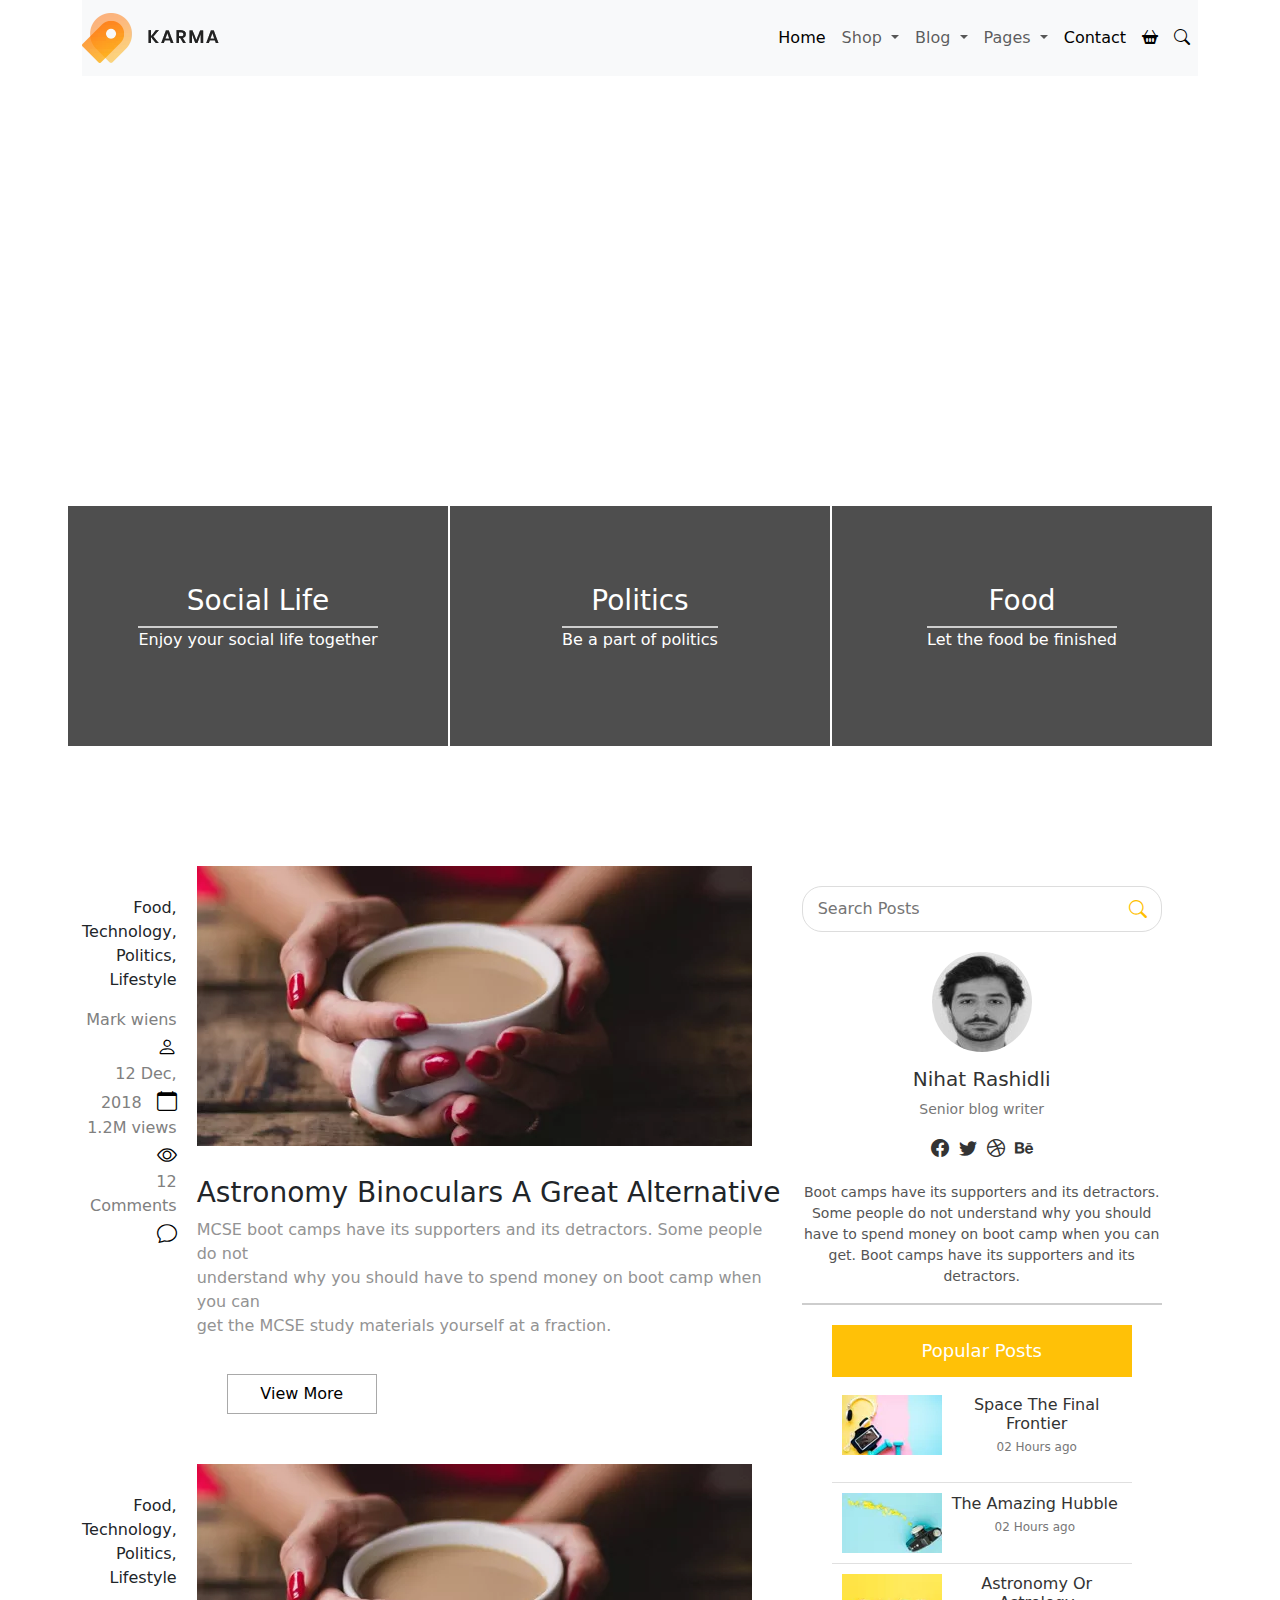
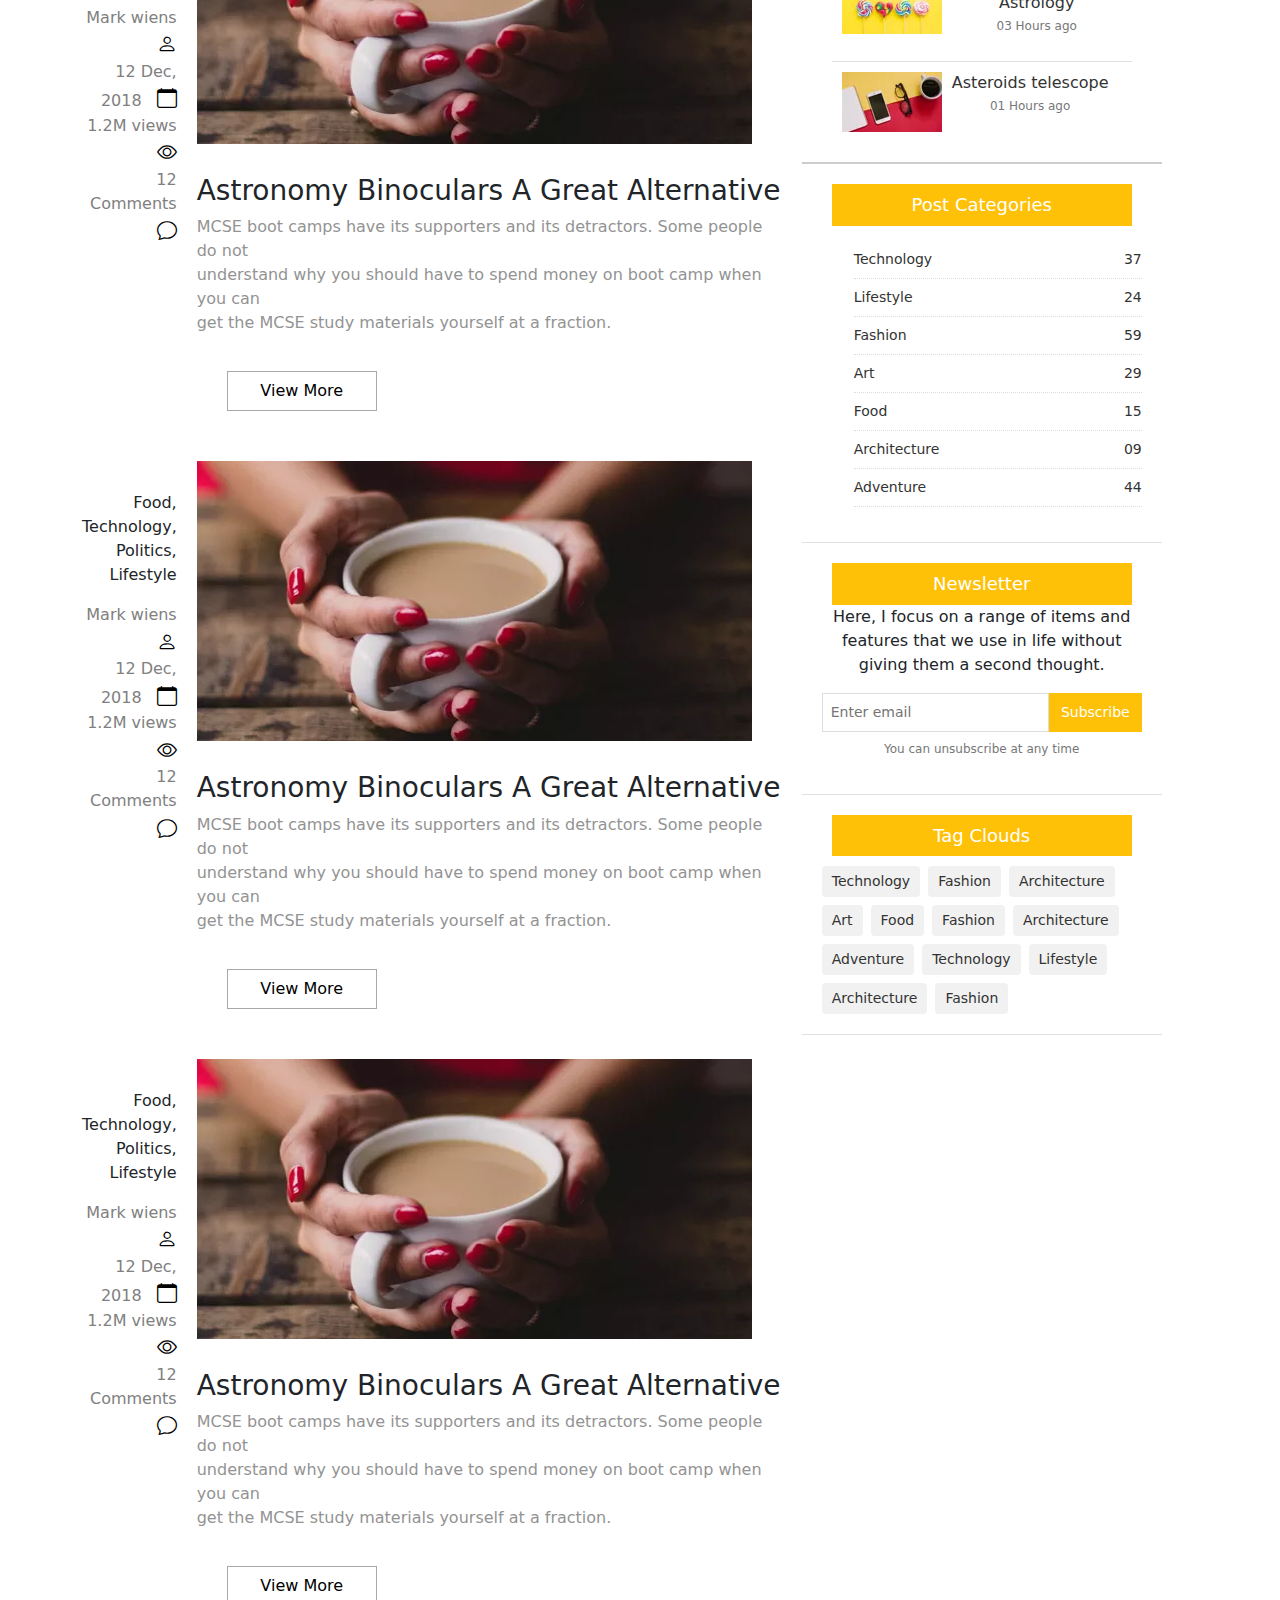
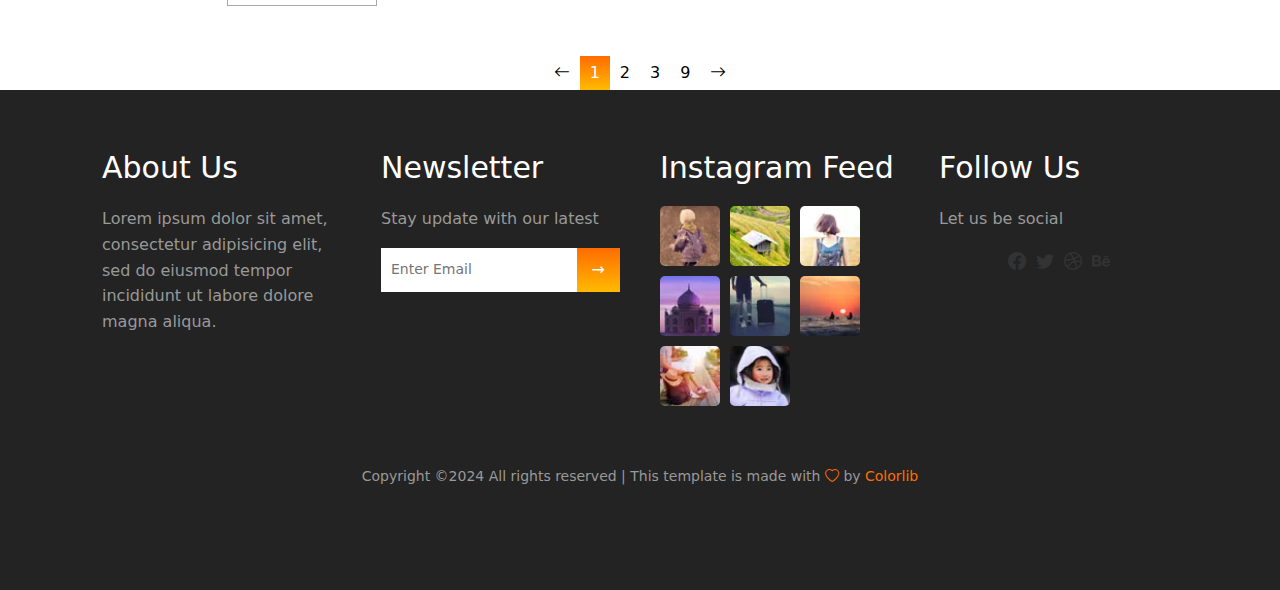
==== commit 39725902: "BlogFinish" ====
--- a/blog.html
+++ b/blog.html
@@ -190,111 +190,332 @@
 
     <section>
       <div class="container">
-        <div class="blogs-container">
-          <div class="blog-left-side">
-            <div class="views">
-              <p>Food, Technology,<br />Politics, Lifestyle</p>
-              <div class="views-text">
-                <span>Mark wiens</span>
-                <a href=""><i class="bi bi-person"></i></a>
-              </div>
-              <div class="views-text">
-                <span>12 Dec, 2018</span>
-                <a href=""><i class="bi bi-calendar"></i></a>
-              </div>
-              <div class="views-text">
-                <span>1.2M views</span>
-                <a href=""><i class="bi bi-eye"></i></a>
-              </div>
-              <div class="views-text">
-                <span>12 Comments</span>
-                <a href=""><i class="bi bi-chat"></i></a>
-              </div>
-            </div>
-            <div class="blog-photo-side">
-              <div class="blog-photo">
-                <img src="./assets/images/m-blog-1.jpg.webp" alt="" />
-              </div>
-              <div class="blog-photo-text">
-                <h3>Astronomy Binoculars A Great Alternative</h3>
+        <div class="container-blog">
+          <div class="blogs-container">
+            <div class="blog-left-side">
+              <div class="views">
+                <p>Food, Technology,<br />Politics, Lifestyle</p>
+                <div class="views-text">
+                  <span>Mark wiens</span>
+                  <a href=""><i class="bi bi-person"></i></a>
+                </div>
+                <div class="views-text">
+                  <span>12 Dec, 2018</span>
+                  <a href=""><i class="bi bi-calendar"></i></a>
+                </div>
+                <div class="views-text">
+                  <span>1.2M views</span>
+                  <a href=""><i class="bi bi-eye"></i></a>
+                </div>
+                <div class="views-text">
+                  <span>12 Comments</span>
+                  <a href=""><i class="bi bi-chat"></i></a>
+                </div>
+              </div>
+              <div class="blog-photo-side">
+                <div class="blog-photo">
+                  <img src="./assets/images/m-blog-1.jpg.webp" alt="" />
+                </div>
+                <div class="blog-photo-text">
+                  <h3>Astronomy Binoculars A Great Alternative</h3>
+                  <p>
+                    MCSE boot camps have its supporters and its detractors. Some
+                    people do not <br />understand why you should have to spend
+                    money on boot camp when you can <br />get the MCSE study
+                    materials yourself at a fraction.
+                  </p>
+                  <button class="blog-button">View More</button>
+                </div>
+              </div>
+            </div>
+            <div class="blog-left-side">
+              <div class="views">
+                <p>Food, Technology,<br />Politics, Lifestyle</p>
+                <div class="views-text">
+                  <span>Mark wiens</span>
+                  <a href=""><i class="bi bi-person"></i></a>
+                </div>
+                <div class="views-text">
+                  <span>12 Dec, 2018</span>
+                  <a href=""><i class="bi bi-calendar"></i></a>
+                </div>
+                <div class="views-text">
+                  <span>1.2M views</span>
+                  <a href=""><i class="bi bi-eye"></i></a>
+                </div>
+                <div class="views-text">
+                  <span>12 Comments</span>
+                  <a href=""><i class="bi bi-chat"></i></a>
+                </div>
+              </div>
+              <div class="blog-photo-side">
+                <div class="blog-photo">
+                  <img src="./assets/images/m-blog-1.jpg.webp" alt="" />
+                </div>
+                <div class="blog-photo-text">
+                  <h3>Astronomy Binoculars A Great Alternative</h3>
+                  <p>
+                    MCSE boot camps have its supporters and its detractors. Some
+                    people do not <br />understand why you should have to spend
+                    money on boot camp when you can <br />get the MCSE study
+                    materials yourself at a fraction.
+                  </p>
+                  <button class="blog-button">View More</button>
+                </div>
+              </div>
+            </div>
+            <div class="blog-left-side">
+              <div class="views">
+                <p>Food, Technology,<br />Politics, Lifestyle</p>
+                <div class="views-text">
+                  <span>Mark wiens</span>
+                  <a href=""><i class="bi bi-person"></i></a>
+                </div>
+                <div class="views-text">
+                  <span>12 Dec, 2018</span>
+                  <a href=""><i class="bi bi-calendar"></i></a>
+                </div>
+                <div class="views-text">
+                  <span>1.2M views</span>
+                  <a href=""><i class="bi bi-eye"></i></a>
+                </div>
+                <div class="views-text">
+                  <span>12 Comments</span>
+                  <a href=""><i class="bi bi-chat"></i></a>
+                </div>
+              </div>
+              <div class="blog-photo-side">
+                <div class="blog-photo">
+                  <img src="./assets/images/m-blog-1.jpg.webp" alt="" />
+                </div>
+                <div class="blog-photo-text">
+                  <h3>Astronomy Binoculars A Great Alternative</h3>
+                  <p>
+                    MCSE boot camps have its supporters and its detractors. Some
+                    people do not <br />understand why you should have to spend
+                    money on boot camp when you can <br />get the MCSE study
+                    materials yourself at a fraction.
+                  </p>
+                  <button class="blog-button">View More</button>
+                </div>
+              </div>
+            </div>
+            <div class="blog-left-side">
+              <div class="views">
+                <p>Food, Technology,<br />Politics, Lifestyle</p>
+                <div class="views-text">
+                  <span>Mark wiens</span>
+                  <a href=""><i class="bi bi-person"></i></a>
+                </div>
+                <div class="views-text">
+                  <span>12 Dec, 2018</span>
+                  <a href=""><i class="bi bi-calendar"></i></a>
+                </div>
+                <div class="views-text">
+                  <span>1.2M views</span>
+                  <a href=""><i class="bi bi-eye"></i></a>
+                </div>
+                <div class="views-text">
+                  <span>12 Comments</span>
+                  <a href=""><i class="bi bi-chat"></i></a>
+                </div>
+              </div>
+              <div class="blog-photo-side">
+                <div class="blog-photo">
+                  <img src="./assets/images/m-blog-1.jpg.webp" alt="" />
+                </div>
+                <div class="blog-photo-text">
+                  <h3>Astronomy Binoculars A Great Alternative</h3>
+                  <p>
+                    MCSE boot camps have its supporters and its detractors. Some
+                    people do not <br />understand why you should have to spend
+                    money on boot camp when you can <br />get the MCSE study
+                    materials yourself at a fraction.
+                  </p>
+                  <button class="blog-button">View More</button>
+                </div>
+              </div>
+            </div>
+          </div>
+          
+
+          <div class="blog-right-side">
+            <div class="profile-card">
+              <div class="search-bar">
+                <label>
+                  <input type="text" placeholder="Search Posts" />
+                  <span class="search-icon"><i class="bi bi-search"></i></span>
+                </label>
+              </div>
+              <div class="profile-image">
+                <img
+                  src="./assets/images/resize-1729962804154080465rash.jpeg"
+                  alt="Profile Picture"
+                />
+              </div>
+              <h2>Nihat Rashidli</h2>
+              <p class="role">Senior blog writer</p>
+              <div class="social-icons">
+                <a href="#"><i class="bi bi-facebook"></i></a>
+                <a href="#"><i class="bi bi-twitter"></i></a>
+                <a href="#"><i class="bi bi-dribbble"></i></a>
+                <a href="#"><i class="bi bi-behance"></i></a>
+              </div>
+              <p class="description">
+                Boot camps have its supporters and its detractors. Some people
+                do not understand why you should have to spend money on boot
+                camp when you can get. Boot camps have its supporters and its
+                detractors.
+              </p>
+              <div class="seperater"></div>
+              <div class="popular-posts">
+                <h2>Popular Posts</h2>
+                <div class="post">
+                  <img
+                    src="./assets/images/post1.jpg.webp"
+                    alt="Space The Final Frontier"
+                  />
+                  <div class="post-info">
+                    <h3>Space The Final Frontier</h3>
+                    <p>02 Hours ago</p>
+                  </div>
+                </div>
+                <div class="post">
+                  <img
+                    src="./assets/images/post2.jpg.webp"
+                    alt="The Amazing Hubble"
+                  />
+                  <div class="post-info">
+                    <h3>The Amazing Hubble</h3>
+                    <p>02 Hours ago</p>
+                  </div>
+                </div>
+                <div class="post">
+                  <img
+                    src="./assets/images/post3.jpg.webp"
+                    alt="Astronomy Or Astrology"
+                  />
+                  <div class="post-info">
+                    <h3>Astronomy Or Astrology</h3>
+                    <p>03 Hours ago</p>
+                  </div>
+                </div>
+                <div class="post">
+                  <img
+                    src="./assets/images/post4.jpg.webp"
+                    alt="Asteroids telescope"
+                  />
+                  <div class="post-info">
+                    <h3>Asteroids telescope</h3>
+                    <p>01 Hours ago</p>
+                  </div>
+                </div>
+              </div>
+              <div class="seperater"></div>
+              <div class="section-right-side">
+                <h2>Post Categories</h2>
+                <ul class="category-list">
+                  <li><span>Technology</span><span>37</span></li>
+                  <li><span>Lifestyle</span><span>24</span></li>
+                  <li><span>Fashion</span><span>59</span></li>
+                  <li><span>Art</span><span>29</span></li>
+                  <li><span>Food</span><span>15</span></li>
+                  <li><span>Architecture</span><span>09</span></li>
+                  <li><span>Adventure</span><span>44</span></li>
+                </ul>
+              </div>
+
+              <div class="section-right-side">
+                <h2>Newsletter</h2>
                 <p>
-                  MCSE boot camps have its supporters and its detractors. Some
-                  people do not <br />understand why you should have to spend
-                  money on boot camp when you can <br />get the MCSE study
-                  materials yourself at a fraction.
+                  Here, I focus on a range of items and features that we use in
+                  life without giving them a second thought.
                 </p>
-                <button class="blog-button">View More</button>
-              </div>
-            </div>
-          </div>
-          <div class="blog-left-side">
-            <div class="views">
-              <p>Food, Technology,<br />Politics, Lifestyle</p>
-              <div class="views-text">
-                <span>Mark wiens</span>
-                <a href=""><i class="bi bi-person"></i></a>
-              </div>
-              <div class="views-text">
-                <span>12 Dec, 2018</span>
-                <a href=""><i class="bi bi-calendar"></i></a>
-              </div>
-              <div class="views-text">
-                <span>1.2M views</span>
-                <a href=""><i class="bi bi-eye"></i></a>
-              </div>
-              <div class="views-text">
-                <span>12 Comments</span>
-                <a href=""><i class="bi bi-chat"></i></a>
-              </div>
-            </div>
-            <div class="blog-photo-side">
-              <div class="blog-photo">
-                <img src="./assets/images/m-blog-1.jpg.webp" alt="" />
-              </div>
-              <div class="blog-photo-text">
-                <h3>Astronomy Binoculars A Great Alternative</h3>
-                <p>
-                  MCSE boot camps have its supporters and its detractors. Some
-                  people do not <br />understand why you should have to spend
-                  money on boot camp when you can <br />get the MCSE study
-                  materials yourself at a fraction.
-                </p>
-                <button class="blog-button">View More</button>
+                <div class="newsletter-blog">
+                  <input class="newsletter-input" type="" placeholder="Enter email" />
+                  <button class="newsletter-button">Subscribe</button>
+                </div>
+                <p class="unsubscribe">You can unsubscribe at any time</p>
+              </div>
+
+              <div class="section-right-side">
+                <h2>Tag Clouds</h2>
+                <div class="tags">
+                  <span>Technology</span>
+                  <span>Fashion</span>
+                  <span>Architecture</span>
+                  <span>Art</span>
+                  <span>Food</span>
+                  <span>Fashion</span>
+                  <span>Architecture</span>
+                  <span>Adventure</span>
+                  <span>Technology</span>
+                  <span>Lifestyle</span>
+                  <span>Architecture</span>
+                  <span>Fashion</span>
+                </div>
               </div>
             </div>
           </div>
         </div>
-
-        <div class="blog-right-side">
-          <div class="profile-card">
-            <div class="search-bar">
-              <label>
-                <input type="text" placeholder="Search Posts" />
-                <span class="search-icon">🔍</span>
-              </label>
-            </div>
-            <div class="profile-image">
-              <img
-                src="https://via.placeholder.com/100"
-                alt="Profile Picture"
-              />
-            </div>
-            <h2>Charlie Barber</h2>
-            <p class="role">Senior blog writer</p>
-            <div class="social-icons">
-              <a href="#">🌐</a>
-              <a href="#">🐦</a>
-              <a href="#">🖌️</a>
-            </div>
-            <p class="description">
-              Boot camps have its supporters and its detractors. Some people do
-              not understand why you should have to spend money on boot camp
-              when you can get. Boot camps have its supporters and its
-              detractors.
-            </p>
-          </div>
+        <div class="pagination">
+          <a href="#"><i class="bi bi-arrow-left"></i></a>
+          <a href="#" class="activee">1</a>
+          <a href="#">2</a>
+          <a href="#">3</a>
+          <a href="#">9</a>
+          <a href="#"><i class="bi bi-arrow-right"></i></a>
+      </div>
+      </div>
+      <footer class="footer-section">
+        <div class="container">
+            <div class="footer-content">
+                <div class="footer-column about-us">
+                    <h3>About Us</h3>
+                    <p>Lorem ipsum dolor sit amet, consectetur adipisicing elit, sed do eiusmod tempor incididunt ut
+                        labore dolore magna aliqua.</p>
+                </div>
+
+                <div class="footer-column newsletter">
+                    <h3>Newsletter</h3>
+                    <p>Stay update with our latest</p>
+                    <form action="#">
+                        <input type="email" placeholder="Enter Email">
+                        <button type="submit">→</button>
+                    </form>
+                </div>
+
+                <div class="footer-column instagram-feed">
+                    <h3>Instagram Feed</h3>
+                    <div class="instagram-images">
+                        <img src="./assets/images/i1.jpg.webp" alt="Instagram Image 1">
+                        <img src="./assets/images/i2.jpg.webp" alt="Instagram Image 2">
+                        <img src="./assets/images/i3.jpg.webp" alt="Instagram Image 3">
+                        <img src="./assets/images/i4.jpg.webp" alt="Instagram Image 4">
+                        <img src="./assets/images/i5.jpg.webp" alt="Instagram Image 5">
+                        <img src="./assets/images/i6.jpg.webp" alt="Instagram Image 6">
+                        <img src="./assets/images/i7.jpg.webp" alt="Instagram Image 6">
+                        <img src="./assets/images/i8.jpg.webp" alt="Instagram Image 6">
+                    </div>
+                </div>
+
+                <div class="footer-column follow-us">
+                    <h3>Follow Us</h3>
+                    <p>Let us be social</p>
+                    <div class="social-icons">
+                        <a href="#"><i class="bi bi-facebook"></i></a>
+                        <a href="#"><i class="bi bi-twitter"></i></a>
+                        <a href="#"><i class="bi bi-dribbble"></i></i></a>
+                        <a href="#"><i class="bi bi-behance"></i></i></a>
+                    </div>
+                </div>
+            </div>
+            <div class="footer-bottom">
+                <p>Copyright ©2024 All rights reserved | This template is made with <i class="bi bi-heart"></i> by <a
+                        href="#">Colorlib</a></p>
+            </div>
         </div>
-      </div>
+    </footer>
     </section>
   </body>
   <script
--- a/assets/css/main.css
+++ b/assets/css/main.css
@@ -557,10 +557,6 @@
      object-fit: cover;
 }
 
-body {
-  height: 800vh;
-}
-
 .container-blog {
   display: flex;
 }
@@ -617,7 +613,6 @@
 .blogs-container {
   width: 70%;
   display: flex;
-  justify-content: space-between;
   flex-direction: column;
 }
 
@@ -665,19 +660,16 @@
 }
 
 .blog-right-side {
-  width: 30%;
-  display: flex;
-  align-items: center;
-  justify-content: center;
+  width: 50%;
+  display: flex;
 }
 
 .profile-card {
-  width: 300px;
+  width: 400px;
   background-color: #ffffff;
   padding: 20px;
   border-radius: 10px;
   text-align: center;
-  box-shadow: 0 4px 8px rgba(0, 0, 0, 0.1);
 }
 
 .search-bar {
@@ -702,7 +694,7 @@
   position: absolute;
   right: 15px;
   font-size: 18px;
-  color: #ffc107;
+  color: #ffbf00;
 }
 
 .profile-image img {
@@ -729,7 +721,7 @@
   display: flex;
   justify-content: center;
   gap: 10px;
-  margin-bottom: 15px;
+  margin-bottom: 20px;
 }
 
 .social-icons a {
@@ -742,6 +734,138 @@
   font-size: 14px;
   color: #555;
   line-height: 1.5;
+}
+
+.popular-posts {
+  width: 300px;
+  background-color: white;
+  overflow: hidden;
+  margin: 20px auto;
+}
+
+.popular-posts h2 {
+  background-color: #FFC107;
+  color: white;
+  text-align: center;
+  padding: 15px 0;
+  font-size: 18px;
+}
+
+.post {
+  display: flex;
+  padding: 10px;
+  border-bottom: 1px solid #e0e0e0;
+}
+
+.post:last-child {
+  border-bottom: none;
+}
+
+.post img {
+  width: 100px;
+  height: 60px;
+  -o-object-fit: cover;
+     object-fit: cover;
+  margin-right: 10px;
+}
+
+.post-info {
+  display: flex;
+  flex-direction: column;
+  justify-content: center;
+}
+
+.post-info h3 {
+  font-size: 16px;
+  color: #333;
+  margin-bottom: 5px;
+}
+
+.post-info p {
+  font-size: 12px;
+  color: #777;
+}
+
+.section-right-side {
+  padding: 20px;
+  border-bottom: 1px solid #e0e0e0;
+}
+
+.section-right-side h2 {
+  background-color: #FFC107;
+  color: white;
+  text-align: center;
+  padding: 10px 0;
+  font-size: 18px;
+  width: 300px;
+  margin: 0 auto;
+}
+
+.category-list {
+  list-style-type: none;
+  margin: 15px auto;
+}
+
+.category-list li {
+  display: flex;
+  justify-content: space-between;
+  padding: 8px 0;
+  color: #333;
+  font-size: 14px;
+  border-bottom: 1px dotted #ddd;
+}
+
+.newsletter-blog {
+  display: flex;
+  margin-top: 15px;
+}
+
+.newsletter-input {
+  flex: 1;
+  padding: 8px;
+  border: 1px solid #ddd;
+  font-size: 14px;
+}
+
+.newsletter-button {
+  padding: 8px 12px;
+  background-color: #FFC107;
+  color: white;
+  border: none;
+  font-size: 14px;
+  cursor: pointer;
+}
+
+.newsletter button:hover {
+  background-color: #e0a800;
+}
+
+.unsubscribe {
+  font-size: 12px;
+  color: #777;
+  text-align: center;
+  margin-top: 8px;
+}
+
+.tags {
+  display: flex;
+  flex-wrap: wrap;
+  gap: 8px;
+  margin-top: 10px;
+}
+
+.tags span {
+  background-color: #f1f1f1;
+  color: #333;
+  padding: 5px 10px;
+  font-size: 14px;
+  border-radius: 4px;
+}
+
+.pagination-blog {
+  display: flex;
+  justify-content: center;
+  margin-bottom: 50px;
 }
 
 .shop-cat-content h1 {
--- a/assets/css/main.css
+++ b/assets/css/main.css
@@ -557,10 +557,6 @@
      object-fit: cover;
 }
 
-body {
-  height: 800vh;
-}
-
 .container-blog {
   display: flex;
 }
@@ -617,7 +613,6 @@
 .blogs-container {
   width: 70%;
   display: flex;
-  justify-content: space-between;
   flex-direction: column;
 }
 
@@ -665,19 +660,16 @@
 }
 
 .blog-right-side {
-  width: 30%;
-  display: flex;
-  align-items: center;
-  justify-content: center;
+  width: 50%;
+  display: flex;
 }
 
 .profile-card {
-  width: 300px;
+  width: 400px;
   background-color: #ffffff;
   padding: 20px;
   border-radius: 10px;
   text-align: center;
-  box-shadow: 0 4px 8px rgba(0, 0, 0, 0.1);
 }
 
 .search-bar {
@@ -702,7 +694,7 @@
   position: absolute;
   right: 15px;
   font-size: 18px;
-  color: #ffc107;
+  color: #ffbf00;
 }
 
 .profile-image img {
@@ -729,7 +721,7 @@
   display: flex;
   justify-content: center;
   gap: 10px;
-  margin-bottom: 15px;
+  margin-bottom: 20px;
 }
 
 .social-icons a {
@@ -742,6 +734,138 @@
   font-size: 14px;
   color: #555;
   line-height: 1.5;
+}
+
+.popular-posts {
+  width: 300px;
+  background-color: white;
+  overflow: hidden;
+  margin: 20px auto;
+}
+
+.popular-posts h2 {
+  background-color: #FFC107;
+  color: white;
+  text-align: center;
+  padding: 15px 0;
+  font-size: 18px;
+}
+
+.post {
+  display: flex;
+  padding: 10px;
+  border-bottom: 1px solid #e0e0e0;
+}
+
+.post:last-child {
+  border-bottom: none;
+}
+
+.post img {
+  width: 100px;
+  height: 60px;
+  -o-object-fit: cover;
+     object-fit: cover;
+  margin-right: 10px;
+}
+
+.post-info {
+  display: flex;
+  flex-direction: column;
+  justify-content: center;
+}
+
+.post-info h3 {
+  font-size: 16px;
+  color: #333;
+  margin-bottom: 5px;
+}
+
+.post-info p {
+  font-size: 12px;
+  color: #777;
+}
+
+.section-right-side {
+  padding: 20px;
+  border-bottom: 1px solid #e0e0e0;
+}
+
+.section-right-side h2 {
+  background-color: #FFC107;
+  color: white;
+  text-align: center;
+  padding: 10px 0;
+  font-size: 18px;
+  width: 300px;
+  margin: 0 auto;
+}
+
+.category-list {
+  list-style-type: none;
+  margin: 15px auto;
+}
+
+.category-list li {
+  display: flex;
+  justify-content: space-between;
+  padding: 8px 0;
+  color: #333;
+  font-size: 14px;
+  border-bottom: 1px dotted #ddd;
+}
+
+.newsletter-blog {
+  display: flex;
+  margin-top: 15px;
+}
+
+.newsletter-input {
+  flex: 1;
+  padding: 8px;
+  border: 1px solid #ddd;
+  font-size: 14px;
+}
+
+.newsletter-button {
+  padding: 8px 12px;
+  background-color: #FFC107;
+  color: white;
+  border: none;
+  font-size: 14px;
+  cursor: pointer;
+}
+
+.newsletter button:hover {
+  background-color: #e0a800;
+}
+
+.unsubscribe {
+  font-size: 12px;
+  color: #777;
+  text-align: center;
+  margin-top: 8px;
+}
+
+.tags {
+  display: flex;
+  flex-wrap: wrap;
+  gap: 8px;
+  margin-top: 10px;
+}
+
+.tags span {
+  background-color: #f1f1f1;
+  color: #333;
+  padding: 5px 10px;
+  font-size: 14px;
+  border-radius: 4px;
+}
+
+.pagination-blog {
+  display: flex;
+  justify-content: center;
+  margin-bottom: 50px;
 }
 
 .shop-cat-content h1 {
